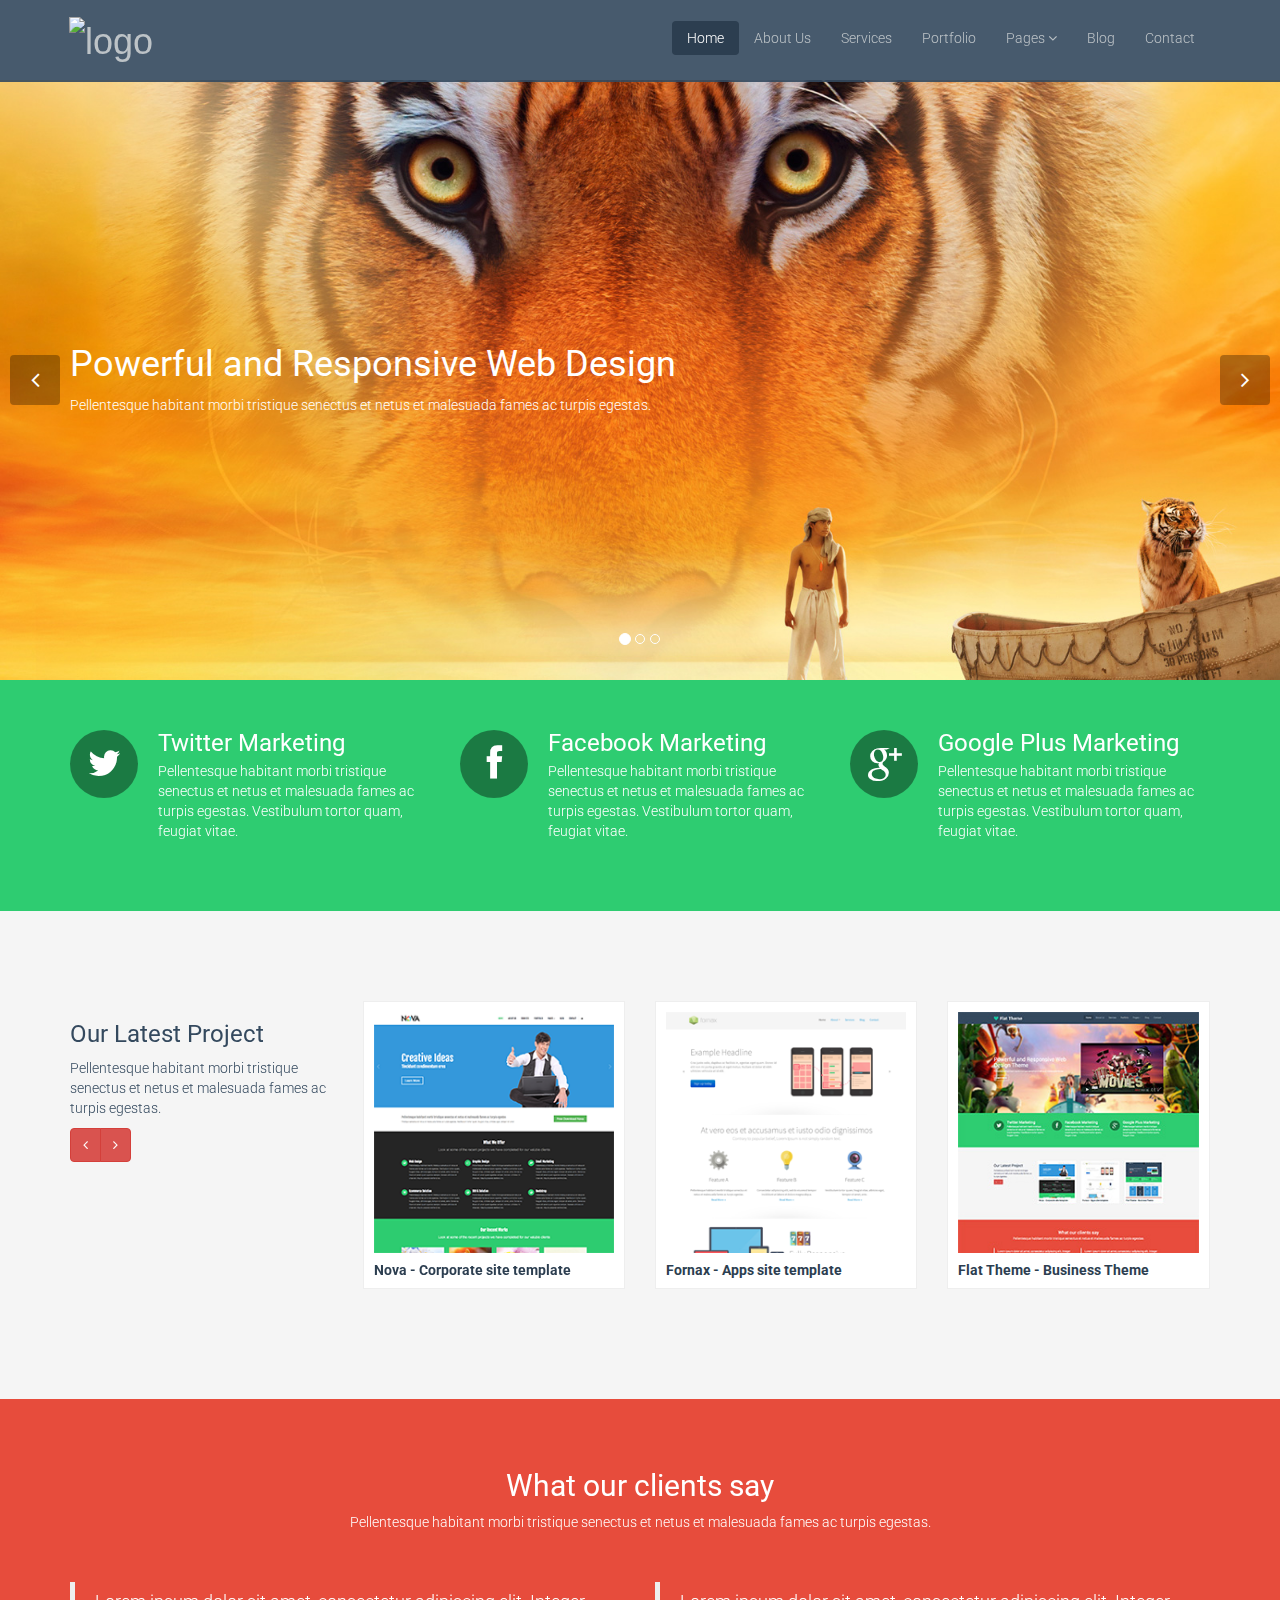
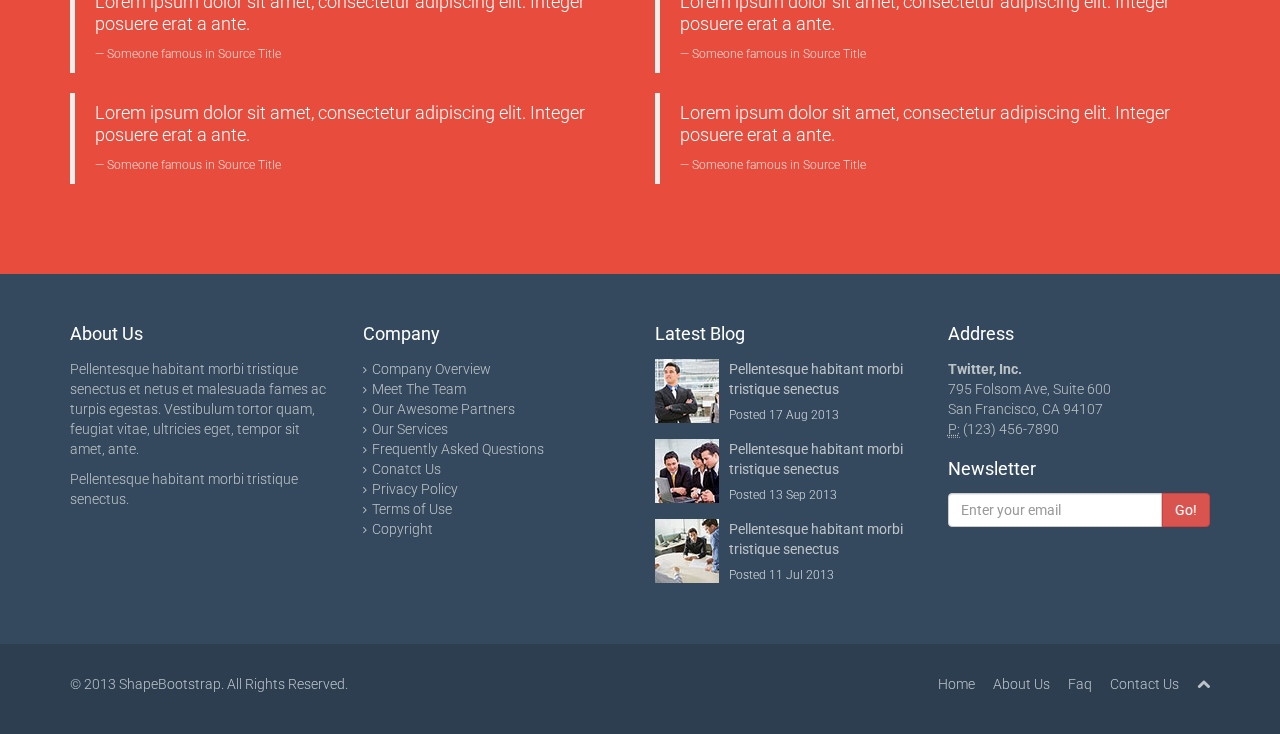
==== index.html @ 5d9bf8fc "subida de codigo" ====
<!DOCTYPE html>
<html lang="en">
<head>
    <meta charset="utf-8">
    <meta name="viewport" content="width=device-width, initial-scale=1.0">
    <meta name="description" content="">
    <meta name="author" content="">
    <title>Home | Flat Theme</title>
    <link href="css/bootstrap.min.css" rel="stylesheet">
    <link href="css/font-awesome.min.css" rel="stylesheet">
    <link href="css/prettyPhoto.css" rel="stylesheet">
    <link href="css/animate.css" rel="stylesheet">
    <link href="css/main.css" rel="stylesheet">
    <!--[if lt IE 9]>
    <script src="js/html5shiv.js"></script>
    <script src="js/respond.min.js"></script>
    <![endif]-->       
    <link rel="shortcut icon" href="images/ico/favicon.ico">
    <link rel="apple-touch-icon-precomposed" sizes="144x144" href="images/ico/apple-touch-icon-144-precomposed.png">
    <link rel="apple-touch-icon-precomposed" sizes="114x114" href="images/ico/apple-touch-icon-114-precomposed.png">
    <link rel="apple-touch-icon-precomposed" sizes="72x72" href="images/ico/apple-touch-icon-72-precomposed.png">
    <link rel="apple-touch-icon-precomposed" href="images/ico/apple-touch-icon-57-precomposed.png">
</head><!--/head-->
<body>
    <header class="navbar navbar-inverse navbar-fixed-top wet-asphalt menu" role="banner">
        <div class="container">
            <div class="navbar-header">
                <button type="button" class="navbar-toggle" data-toggle="collapse" data-target=".navbar-collapse">
                    <span class="sr-only">Toggle navigation</span>
                    <span class="icon-bar"></span>
                    <span class="icon-bar"></span>
                    <span class="icon-bar"></span>
                </button>
                <a class="navbar-brand logo" href="index.html"><img src="images/logo.png" alt="logo" width="200"></a>
            </div>
            <div class="collapse navbar-collapse">
                <ul class="nav navbar-nav navbar-right">
                    <li class="active"><a href="index.html">Home</a></li>
                    <li><a href="about-us.html">About Us</a></li>
                    <li><a href="services.html">Services</a></li>
                    <li><a href="portfolio.html">Portfolio</a></li>
                    <li class="dropdown">
                        <a href="#" class="dropdown-toggle" data-toggle="dropdown">Pages <i class="icon-angle-down"></i></a>
                        <ul class="dropdown-menu">
                            <li><a href="career.html">Career</a></li>
                            <li><a href="blog-item.html">Blog Single</a></li>
                            <li><a href="pricing.html">Pricing</a></li>
                            <li><a href="404.html">404</a></li>
                            <li><a href="registration.html">Registration</a></li>
                            <li class="divider"></li>
                            <li><a href="privacy.html">Privacy Policy</a></li>
                            <li><a href="terms.html">Terms of Use</a></li>
                        </ul>
                    </li>
                    <li><a href="blog.html">Blog</a></li> 
                    <li><a href="contact-us.html">Contact</a></li>
                </ul>
            </div>
        </div>
    </header><!--/header-->
    <section id="main-slider" class="no-margin">
        <div class="carousel slide wet-asphalt">
            <ol class="carousel-indicators">
                <li data-target="#main-slider" data-slide-to="0" class="active"></li>
                <li data-target="#main-slider" data-slide-to="1"></li>
                <li data-target="#main-slider" data-slide-to="2"></li>
            </ol>
            <div class="carousel-inner">
                <div class="item active" style="background-image: url(images/slider/bg1.jpg)">
                    <div class="container">
                        <div class="row">
                            <div class="col-sm-12">
                                <div class="carousel-content centered">
                                    <h2 class="animation animated-item-1">Powerful and Responsive Web Design</h2>
                                    <p class="animation animated-item-2">Pellentesque habitant morbi tristique senectus et netus et malesuada fames ac turpis egestas.</p>
                                </div>
                            </div>
                        </div>
                    </div>
                </div><!--/.item-->
                <div class="item" style="background-image: url(images/slider/bg2.jpg)">
                    <div class="container">
                        <div class="row">
                            <div class="col-sm-12">
                                <div class="carousel-content center centered">
                                    <h2 class="boxed animation animated-item-1">Clean, Crisp, Powerful and Responsive Web Design</h2>
                                    <p class="boxed animation animated-item-2">Pellentesque habitant morbi tristique senectus et netus et malesuada fames ac turpis egestas.</p>
                                    <br>
                                    <a class="btn btn-md animation animated-item-3" href="#">Learn More</a>
                                </div>
                            </div>
                        </div>
                    </div>
                </div><!--/.item-->
                <div class="item" style="background-image: url(images/slider/bg3.jpg)">
                    <div class="container">
                        <div class="row">
                            <div class="col-sm-6">
                                <div class="carousel-content centered">
                                    <h2 class="animation animated-item-1">Powerful and Responsive Web Design Theme</h2>
                                    <p class="animation animated-item-2">Pellentesque habitant morbi tristique senectus et netus et malesuada fames</p>
                                    <a class="btn btn-md animation animated-item-3" href="#">Learn More</a>
                                </div>
                            </div>
                            <div class="col-sm-6 hidden-xs animation animated-item-4">
                                <div class="centered">
                                    <div class="embed-container">
                                        <iframe src="//player.vimeo.com/video/69421653?title=0&amp;byline=0&amp;portrait=0&amp;color=a22c2f" frameborder="0" webkitallowfullscreen mozallowfullscreen allowfullscreen></iframe>
                                    </div>
                                </div>
                            </div>
                        </div>
                    </div>
                </div><!--/.item-->
            </div><!--/.carousel-inner-->
        </div><!--/.carousel-->
        <a class="prev hidden-xs" href="#main-slider" data-slide="prev">
            <i class="icon-angle-left"></i>
        </a>
        <a class="next hidden-xs" href="#main-slider" data-slide="next">
            <i class="icon-angle-right"></i>
        </a>
    </section><!--/#main-slider-->

    <section id="services" class="emerald">
        <div class="container">
            <div class="row">
                <div class="col-md-4 col-sm-6">
                    <div class="media">
                        <div class="pull-left">
                            <i class="icon-twitter icon-md"></i>
                        </div>
                        <div class="media-body">
                            <h3 class="media-heading">Twitter Marketing</h3>
                            <p>Pellentesque habitant morbi tristique senectus et netus et malesuada fames ac turpis egestas. Vestibulum tortor quam, feugiat vitae.</p>
                        </div>
                    </div>
                </div><!--/.col-md-4-->
                <div class="col-md-4 col-sm-6">
                    <div class="media">
                        <div class="pull-left">
                            <i class="icon-facebook icon-md"></i>
                        </div>
                        <div class="media-body">
                            <h3 class="media-heading">Facebook Marketing</h3>
                            <p>Pellentesque habitant morbi tristique senectus et netus et malesuada fames ac turpis egestas. Vestibulum tortor quam, feugiat vitae.</p>
                        </div>
                    </div>
                </div><!--/.col-md-4-->
                <div class="col-md-4 col-sm-6">
                    <div class="media">
                        <div class="pull-left">
                            <i class="icon-google-plus icon-md"></i>
                        </div>
                        <div class="media-body">
                            <h3 class="media-heading">Google Plus Marketing</h3>
                            <p>Pellentesque habitant morbi tristique senectus et netus et malesuada fames ac turpis egestas. Vestibulum tortor quam, feugiat vitae.</p>
                        </div>
                    </div>
                </div><!--/.col-md-4-->
            </div>
        </div>
    </section><!--/#services-->

    <section id="recent-works">
        <div class="container">
            <div class="row">
                <div class="col-md-3">
                    <h3>Our Latest Project</h3>
                    <p>Pellentesque habitant morbi tristique senectus et netus et malesuada fames ac turpis egestas.</p>
                    <div class="btn-group">
                        <a class="btn btn-danger" href="#scroller" data-slide="prev"><i class="icon-angle-left"></i></a>
                        <a class="btn btn-danger" href="#scroller" data-slide="next"><i class="icon-angle-right"></i></a>
                    </div>
                    <p class="gap"></p>
                </div>
                <div class="col-md-9">
                    <div id="scroller" class="carousel slide">
                        <div class="carousel-inner">
                            <div class="item active">
                                <div class="row">
                                    <div class="col-xs-4">
                                        <div class="portfolio-item">
                                            <div class="item-inner">
                                                <img class="img-responsive" src="images/portfolio/recent/item1.png" alt="">
                                                <h5>
                                                    Nova - Corporate site template
                                                </h5>
                                                <div class="overlay">
                                                    <a class="preview btn btn-danger" title="Malesuada fames ac turpis egestas" href="images/portfolio/full/item1.jpg" rel="prettyPhoto"><i class="icon-eye-open"></i></a>
                                                </div>
                                            </div>
                                        </div>
                                    </div>                            
                                    <div class="col-xs-4">
                                        <div class="portfolio-item">
                                            <div class="item-inner">
                                                <img class="img-responsive" src="images/portfolio/recent/item3.png" alt="">
                                                <h5>
                                                    Fornax - Apps site template
                                                </h5>
                                                <div class="overlay">
                                                    <a class="preview btn btn-danger" title="Malesuada fames ac turpis egestas" href="images/portfolio/full/item1.jpg" rel="prettyPhoto"><i class="icon-eye-open"></i></a>
                                                </div>
                                            </div>
                                        </div>
                                    </div>                            
                                    <div class="col-xs-4">
                                        <div class="portfolio-item">
                                            <div class="item-inner">
                                                <img class="img-responsive" src="images/portfolio/recent/item2.png" alt="">
                                                <h5>
                                                    Flat Theme - Business Theme
                                                </h5>
                                                <div class="overlay">
                                                    <a class="preview btn btn-danger" title="Malesuada fames ac turpis egestas" href="images/portfolio/full/item1.jpg" rel="prettyPhoto"><i class="icon-eye-open"></i></a>
                                                </div>
                                            </div>
                                        </div>
                                    </div>
                                </div><!--/.row-->
                            </div><!--/.item-->
                            <div class="item">
                                <div class="row">
                                    <div class="col-xs-4">
                                        <div class="portfolio-item">
                                            <div class="item-inner">
                                                <img class="img-responsive" src="images/portfolio/recent/item2.png" alt="">
                                                <h5>
                                                    Flat Theme - Business Theme
                                                </h5>
                                                <div class="overlay">
                                                    <a class="preview btn btn-danger" title="Malesuada fames ac turpis egestas" href="images/portfolio/full/item1.jpg" rel="prettyPhoto"><i class="icon-eye-open"></i></a>
                                                </div>
                                            </div>
                                        </div>
                                    </div>
                                    <div class="col-xs-4">
                                        <div class="portfolio-item">
                                            <div class="item-inner">
                                                <img class="img-responsive" src="images/portfolio/recent/item1.png" alt="">
                                                <h5>
                                                    Nova - Corporate site template
                                                </h5>
                                                <div class="overlay">
                                                    <a class="preview btn btn-danger" title="Malesuada fames ac turpis egestas" href="images/portfolio/full/item1.jpg" rel="prettyPhoto"><i class="icon-eye-open"></i></a>
                                                </div>
                                            </div>
                                        </div>
                                    </div>                            
                                    <div class="col-xs-4">
                                        <div class="portfolio-item">
                                            <div class="item-inner">
                                                <img class="img-responsive" src="images/portfolio/recent/item3.png" alt="">
                                                <h5>
                                                    Fornax - Apps site template
                                                </h5>
                                                <div class="overlay">
                                                    <a class="preview btn btn-danger" title="Malesuada fames ac turpis egestas" href="images/portfolio/full/item1.jpg" rel="prettyPhoto"><i class="icon-eye-open"></i></a>
                                                </div>
                                            </div>
                                        </div>
                                    </div>
                                </div>
                            </div><!--/.item-->
                        </div>
                    </div>
                </div>
            </div><!--/.row-->
        </div>
    </section><!--/#recent-works-->

    <section id="testimonial" class="alizarin">
        <div class="container">
            <div class="row">
                <div class="col-lg-12">
                    <div class="center">
                        <h2>What our clients say</h2>
                        <p>Pellentesque habitant morbi tristique senectus et netus et malesuada fames ac turpis egestas.</p>
                    </div>
                    <div class="gap"></div>
                    <div class="row">
                        <div class="col-md-6">
                            <blockquote>
                                <p>Lorem ipsum dolor sit amet, consectetur adipiscing elit. Integer posuere erat a ante.</p>
                                <small>Someone famous in <cite title="Source Title">Source Title</cite></small>
                            </blockquote>
                            <blockquote>
                                <p>Lorem ipsum dolor sit amet, consectetur adipiscing elit. Integer posuere erat a ante.</p>
                                <small>Someone famous in <cite title="Source Title">Source Title</cite></small>
                            </blockquote>
                        </div>
                        <div class="col-md-6">
                            <blockquote>
                                <p>Lorem ipsum dolor sit amet, consectetur adipiscing elit. Integer posuere erat a ante.</p>
                                <small>Someone famous in <cite title="Source Title">Source Title</cite></small>
                            </blockquote>
                            <blockquote>
                                <p>Lorem ipsum dolor sit amet, consectetur adipiscing elit. Integer posuere erat a ante.</p>
                                <small>Someone famous in <cite title="Source Title">Source Title</cite></small>
                            </blockquote>
                        </div>
                    </div>
                </div>
            </div>
        </div>
    </section><!--/#testimonial-->

    <section id="bottom" class="wet-asphalt">
        <div class="container">
            <div class="row">
                <div class="col-md-3 col-sm-6">
                    <h4>About Us</h4>
                    <p>Pellentesque habitant morbi tristique senectus et netus et malesuada fames ac turpis egestas. Vestibulum tortor quam, feugiat vitae, ultricies eget, tempor sit amet, ante.</p>
                    <p>Pellentesque habitant morbi tristique senectus.</p>
                </div><!--/.col-md-3-->

                <div class="col-md-3 col-sm-6">
                    <h4>Company</h4>
                    <div>
                        <ul class="arrow">
                            <li><a href="#">Company Overview</a></li>
                            <li><a href="#">Meet The Team</a></li>
                            <li><a href="#">Our Awesome Partners</a></li>
                            <li><a href="#">Our Services</a></li>
                            <li><a href="#">Frequently Asked Questions</a></li>
                            <li><a href="#">Conatct Us</a></li>
                            <li><a href="#">Privacy Policy</a></li>
                            <li><a href="#">Terms of Use</a></li>
                            <li><a href="#">Copyright</a></li>
                        </ul>
                    </div>
                </div><!--/.col-md-3-->

                <div class="col-md-3 col-sm-6">
                    <h4>Latest Blog</h4>
                    <div>
                        <div class="media">
                            <div class="pull-left">
                                <img src="images/blog/thumb1.jpg" alt="">
                            </div>
                            <div class="media-body">
                                <span class="media-heading"><a href="#">Pellentesque habitant morbi tristique senectus</a></span>
                                <small class="muted">Posted 17 Aug 2013</small>
                            </div>
                        </div>
                        <div class="media">
                            <div class="pull-left">
                                <img src="images/blog/thumb2.jpg" alt="">
                            </div>
                            <div class="media-body">
                                <span class="media-heading"><a href="#">Pellentesque habitant morbi tristique senectus</a></span>
                                <small class="muted">Posted 13 Sep 2013</small>
                            </div>
                        </div>
                        <div class="media">
                            <div class="pull-left">
                                <img src="images/blog/thumb3.jpg" alt="">
                            </div>
                            <div class="media-body">
                                <span class="media-heading"><a href="#">Pellentesque habitant morbi tristique senectus</a></span>
                                <small class="muted">Posted 11 Jul 2013</small>
                            </div>
                        </div>
                    </div>  
                </div><!--/.col-md-3-->

                <div class="col-md-3 col-sm-6">
                    <h4>Address</h4>
                    <address>
                        <strong>Twitter, Inc.</strong><br>
                        795 Folsom Ave, Suite 600<br>
                        San Francisco, CA 94107<br>
                        <abbr title="Phone">P:</abbr> (123) 456-7890
                    </address>
                    <h4>Newsletter</h4>
                    <form role="form">
                        <div class="input-group">
                            <input type="text" class="form-control" autocomplete="off" placeholder="Enter your email">
                            <span class="input-group-btn">
                                <button class="btn btn-danger" type="button">Go!</button>
                            </span>
                        </div>
                    </form>
                </div> <!--/.col-md-3-->
            </div>
        </div>
    </section><!--/#bottom-->

    <footer id="footer" class="midnight-blue">
        <div class="container">
            <div class="row">
                <div class="col-sm-6">
                    &copy; 2013 <a target="_blank" href="http://shapebootstrap.net/" title="Free Twitter Bootstrap WordPress Themes and HTML templates">ShapeBootstrap</a>. All Rights Reserved.
                </div>
                <div class="col-sm-6">
                    <ul class="pull-right">
                        <li><a href="#">Home</a></li>
                        <li><a href="#">About Us</a></li>
                        <li><a href="#">Faq</a></li>
                        <li><a href="#">Contact Us</a></li>
                        <li><a id="gototop" class="gototop" href="#"><i class="icon-chevron-up"></i></a></li><!--#gototop-->
                    </ul>
                </div>
            </div>
        </div>
    </footer><!--/#footer-->

    <script src="js/jquery.js"></script>
    <script src="js/bootstrap.min.js"></script>
    <script src="js/jquery.prettyPhoto.js"></script>
    <script src="js/main.js"></script>
</body>
</html>
---- css/prettyPhoto.css ----
div.pp_default .pp_top,div.pp_default .pp_top .pp_middle,div.pp_default .pp_top .pp_left,div.pp_default .pp_top .pp_right,div.pp_default .pp_bottom,div.pp_default .pp_bottom .pp_left,div.pp_default .pp_bottom .pp_middle,div.pp_default .pp_bottom .pp_right{height:13px}
div.pp_default .pp_top .pp_left{background:url(../images/prettyPhoto/default/sprite.png) -78px -93px no-repeat}
div.pp_default .pp_top .pp_middle{background:url(../images/prettyPhoto/default/sprite_x.png) top left repeat-x}
div.pp_default .pp_top .pp_right{background:url(../images/prettyPhoto/default/sprite.png) -112px -93px no-repeat}
div.pp_default .pp_content .ppt{color:#f8f8f8}
div.pp_default .pp_content_container .pp_left{background:url(../images/prettyPhoto/default/sprite_y.png) -7px 0 repeat-y;padding-left:13px}
div.pp_default .pp_content_container .pp_right{background:url(../images/prettyPhoto/default/sprite_y.png) top right repeat-y;padding-right:13px}
div.pp_default .pp_next:hover{background:url(../images/prettyPhoto/default/sprite_next.png) center right no-repeat;cursor:pointer}
div.pp_default .pp_previous:hover{background:url(../images/prettyPhoto/default/sprite_prev.png) center left no-repeat;cursor:pointer}
div.pp_default .pp_expand{background:url(../images/prettyPhoto/default/sprite.png) 0 -29px no-repeat;cursor:pointer;width:28px;height:28px}
div.pp_default .pp_expand:hover{background:url(../images/prettyPhoto/default/sprite.png) 0 -56px no-repeat;cursor:pointer}
div.pp_default .pp_contract{background:url(../images/prettyPhoto/default/sprite.png) 0 -84px no-repeat;cursor:pointer;width:28px;height:28px}
div.pp_default .pp_contract:hover{background:url(../images/prettyPhoto/default/sprite.png) 0 -113px no-repeat;cursor:pointer}
div.pp_default .pp_close{width:30px;height:30px;background:url(../images/prettyPhoto/default/sprite.png) 2px 1px no-repeat;cursor:pointer}
div.pp_default .pp_gallery ul li a{background:url(../images/prettyPhoto/default/default_thumb.png) center center #f8f8f8;border:1px solid #aaa}
div.pp_default .pp_social{margin-top:7px}
div.pp_default .pp_gallery a.pp_arrow_previous,div.pp_default .pp_gallery a.pp_arrow_next{position:static;left:auto}
div.pp_default .pp_nav .pp_play,div.pp_default .pp_nav .pp_pause{background:url(../images/prettyPhoto/default/sprite.png) -51px 1px no-repeat;height:30px;width:30px}
div.pp_default .pp_nav .pp_pause{background-position:-51px -29px}
div.pp_default a.pp_arrow_previous,div.pp_default a.pp_arrow_next{background:url(../images/prettyPhoto/default/sprite.png) -31px -3px no-repeat;height:20px;width:20px;margin:4px 0 0}
div.pp_default a.pp_arrow_next{left:52px;background-position:-82px -3px}
div.pp_default .pp_content_container .pp_details{margin-top:5px}
div.pp_default .pp_nav{clear:none;height:30px;width:110px;position:relative}
div.pp_default .pp_nav .currentTextHolder{font-family:Georgia;font-style:italic;color:#999;font-size:11px;left:75px;line-height:25px;position:absolute;top:2px;margin:0;padding:0 0 0 10px}
div.pp_default .pp_close:hover,div.pp_default .pp_nav .pp_play:hover,div.pp_default .pp_nav .pp_pause:hover,div.pp_default .pp_arrow_next:hover,div.pp_default .pp_arrow_previous:hover{opacity:0.7}
div.pp_default .pp_description{font-size:11px;font-weight:700;line-height:14px;margin:5px 50px 5px 0}
div.pp_default .pp_bottom .pp_left{background:url(../images/prettyPhoto/default/sprite.png) -78px -127px no-repeat}
div.pp_default .pp_bottom .pp_middle{background:url(../images/prettyPhoto/default/sprite_x.png) bottom left repeat-x}
div.pp_default .pp_bottom .pp_right{background:url(../images/prettyPhoto/default/sprite.png) -112px -127px no-repeat}
div.pp_default .pp_loaderIcon{background:url(../images/prettyPhoto/default/loader.gif) center center no-repeat}
div.light_rounded .pp_top .pp_left{background:url(../images/prettyPhoto/light_rounded/sprite.png) -88px -53px no-repeat}
div.light_rounded .pp_top .pp_right{background:url(../images/prettyPhoto/light_rounded/sprite.png) -110px -53px no-repeat}
div.light_rounded .pp_next:hover{background:url(../images/prettyPhoto/light_rounded/btnNext.png) center right no-repeat;cursor:pointer}
div.light_rounded .pp_previous:hover{background:url(../images/prettyPhoto/light_rounded/btnPrevious.png) center left no-repeat;cursor:pointer}
div.light_rounded .pp_expand{background:url(../images/prettyPhoto/light_rounded/sprite.png) -31px -26px no-repeat;cursor:pointer}
div.light_rounded .pp_expand:hover{background:url(../images/prettyPhoto/light_rounded/sprite.png) -31px -47px no-repeat;cursor:pointer}
div.light_rounded .pp_contract{background:url(../images/prettyPhoto/light_rounded/sprite.png) 0 -26px no-repeat;cursor:pointer}
div.light_rounded .pp_contract:hover{background:url(../images/prettyPhoto/light_rounded/sprite.png) 0 -47px no-repeat;cursor:pointer}
div.light_rounded .pp_close{width:75px;height:22px;background:url(../images/prettyPhoto/light_rounded/sprite.png) -1px -1px no-repeat;cursor:pointer}
div.light_rounded .pp_nav .pp_play{background:url(../images/prettyPhoto/light_rounded/sprite.png) -1px -100px no-repeat;height:15px;width:14px}
div.light_rounded .pp_nav .pp_pause{background:url(../images/prettyPhoto/light_rounded/sprite.png) -24px -100px no-repeat;height:15px;width:14px}
div.light_rounded .pp_arrow_previous{background:url(../images/prettyPhoto/light_rounded/sprite.png) 0 -71px no-repeat}
div.light_rounded .pp_arrow_next{background:url(../images/prettyPhoto/light_rounded/sprite.png) -22px -71px no-repeat}
div.light_rounded .pp_bottom .pp_left{background:url(../images/prettyPhoto/light_rounded/sprite.png) -88px -80px no-repeat}
div.light_rounded .pp_bottom .pp_right{background:url(../images/prettyPhoto/light_rounded/sprite.png) -110px -80px no-repeat}
div.dark_rounded .pp_top .pp_left{background:url(../images/prettyPhoto/dark_rounded/sprite.png) -88px -53px no-repeat}
div.dark_rounded .pp_top .pp_right{background:url(../images/prettyPhoto/dark_rounded/sprite.png) -110px -53px no-repeat}
div.dark_rounded .pp_content_container .pp_left{background:url(../images/prettyPhoto/dark_rounded/contentPattern.png) top left repeat-y}
div.dark_rounded .pp_content_container .pp_right{background:url(../images/prettyPhoto/dark_rounded/contentPattern.png) top right repeat-y}
div.dark_rounded .pp_next:hover{background:url(../images/prettyPhoto/dark_rounded/btnNext.png) center right no-repeat;cursor:pointer}
div.dark_rounded .pp_previous:hover{background:url(../images/prettyPhoto/dark_rounded/btnPrevious.png) center left no-repeat;cursor:pointer}
div.dark_rounded .pp_expand{background:url(../images/prettyPhoto/dark_rounded/sprite.png) -31px -26px no-repeat;cursor:pointer}
div.dark_rounded .pp_expand:hover{background:url(../images/prettyPhoto/dark_rounded/sprite.png) -31px -47px no-repeat;cursor:pointer}
div.dark_rounded .pp_contract{background:url(../images/prettyPhoto/dark_rounded/sprite.png) 0 -26px no-repeat;cursor:pointer}
div.dark_rounded .pp_contract:hover{background:url(../images/prettyPhoto/dark_rounded/sprite.png) 0 -47px no-repeat;cursor:pointer}
div.dark_rounded .pp_close{width:75px;height:22px;background:url(../images/prettyPhoto/dark_rounded/sprite.png) -1px -1px no-repeat;cursor:pointer}
div.dark_rounded .pp_description{margin-right:85px;color:#fff}
div.dark_rounded .pp_nav .pp_play{background:url(../images/prettyPhoto/dark_rounded/sprite.png) -1px -100px no-repeat;height:15px;width:14px}
div.dark_rounded .pp_nav .pp_pause{background:url(../images/prettyPhoto/dark_rounded/sprite.png) -24px -100px no-repeat;height:15px;width:14px}
div.dark_rounded .pp_arrow_previous{background:url(../images/prettyPhoto/dark_rounded/sprite.png) 0 -71px no-repeat}
div.dark_rounded .pp_arrow_next{background:url(../images/prettyPhoto/dark_rounded/sprite.png) -22px -71px no-repeat}
div.dark_rounded .pp_bottom .pp_left{background:url(../images/prettyPhoto/dark_rounded/sprite.png) -88px -80px no-repeat}
div.dark_rounded .pp_bottom .pp_right{background:url(../images/prettyPhoto/dark_rounded/sprite.png) -110px -80px no-repeat}
div.dark_rounded .pp_loaderIcon{background:url(../images/prettyPhoto/dark_rounded/loader.gif) center center no-repeat}
div.dark_square .pp_left,div.dark_square .pp_middle,div.dark_square .pp_right,div.dark_square .pp_content{background:#000}
div.dark_square .pp_description{color:#fff;margin:0 85px 0 0}
div.dark_square .pp_loaderIcon{background:url(../images/prettyPhoto/dark_square/loader.gif) center center no-repeat}
div.dark_square .pp_expand{background:url(../images/prettyPhoto/dark_square/sprite.png) -31px -26px no-repeat;cursor:pointer}
div.dark_square .pp_expand:hover{background:url(../images/prettyPhoto/dark_square/sprite.png) -31px -47px no-repeat;cursor:pointer}
div.dark_square .pp_contract{background:url(../images/prettyPhoto/dark_square/sprite.png) 0 -26px no-repeat;cursor:pointer}
div.dark_square .pp_contract:hover{background:url(../images/prettyPhoto/dark_square/sprite.png) 0 -47px no-repeat;cursor:pointer}
div.dark_square .pp_close{width:75px;height:22px;background:url(../images/prettyPhoto/dark_square/sprite.png) -1px -1px no-repeat;cursor:pointer}
div.dark_square .pp_nav{clear:none}
div.dark_square .pp_nav .pp_play{background:url(../images/prettyPhoto/dark_square/sprite.png) -1px -100px no-repeat;height:15px;width:14px}
div.dark_square .pp_nav .pp_pause{background:url(../images/prettyPhoto/dark_square/sprite.png) -24px -100px no-repeat;height:15px;width:14px}
div.dark_square .pp_arrow_previous{background:url(../images/prettyPhoto/dark_square/sprite.png) 0 -71px no-repeat}
div.dark_square .pp_arrow_next{background:url(../images/prettyPhoto/dark_square/sprite.png) -22px -71px no-repeat}
div.dark_square .pp_next:hover{background:url(../images/prettyPhoto/dark_square/btnNext.png) center right no-repeat;cursor:pointer}
div.dark_square .pp_previous:hover{background:url(../images/prettyPhoto/dark_square/btnPrevious.png) center left no-repeat;cursor:pointer}
div.light_square .pp_expand{background:url(../images/prettyPhoto/light_square/sprite.png) -31px -26px no-repeat;cursor:pointer}
div.light_square .pp_expand:hover{background:url(../images/prettyPhoto/light_square/sprite.png) -31px -47px no-repeat;cursor:pointer}
div.light_square .pp_contract{background:url(../images/prettyPhoto/light_square/sprite.png) 0 -26px no-repeat;cursor:pointer}
div.light_square .pp_contract:hover{background:url(../images/prettyPhoto/light_square/sprite.png) 0 -47px no-repeat;cursor:pointer}
div.light_square .pp_close{width:75px;height:22px;background:url(../images/prettyPhoto/light_square/sprite.png) -1px -1px no-repeat;cursor:pointer}
div.light_square .pp_nav .pp_play{background:url(../images/prettyPhoto/light_square/sprite.png) -1px -100px no-repeat;height:15px;width:14px}
div.light_square .pp_nav .pp_pause{background:url(../images/prettyPhoto/light_square/sprite.png) -24px -100px no-repeat;height:15px;width:14px}
div.light_square .pp_arrow_previous{background:url(../images/prettyPhoto/light_square/sprite.png) 0 -71px no-repeat}
div.light_square .pp_arrow_next{background:url(../images/prettyPhoto/light_square/sprite.png) -22px -71px no-repeat}
div.light_square .pp_next:hover{background:url(../images/prettyPhoto/light_square/btnNext.png) center right no-repeat;cursor:pointer}
div.light_square .pp_previous:hover{background:url(../images/prettyPhoto/light_square/btnPrevious.png) center left no-repeat;cursor:pointer}
div.facebook .pp_top .pp_left{background:url(../images/prettyPhoto/facebook/sprite.png) -88px -53px no-repeat}
div.facebook .pp_top .pp_middle{background:url(../images/prettyPhoto/facebook/contentPatternTop.png) top left repeat-x}
div.facebook .pp_top .pp_right{background:url(../images/prettyPhoto/facebook/sprite.png) -110px -53px no-repeat}
div.facebook .pp_content_container .pp_left{background:url(../images/prettyPhoto/facebook/contentPatternLeft.png) top left repeat-y}
div.facebook .pp_content_container .pp_right{background:url(../images/prettyPhoto/facebook/contentPatternRight.png) top right repeat-y}
div.facebook .pp_expand{background:url(../images/prettyPhoto/facebook/sprite.png) -31px -26px no-repeat;cursor:pointer}
div.facebook .pp_expand:hover{background:url(../images/prettyPhoto/facebook/sprite.png) -31px -47px no-repeat;cursor:pointer}
div.facebook .pp_contract{background:url(../images/prettyPhoto/facebook/sprite.png) 0 -26px no-repeat;cursor:pointer}
div.facebook .pp_contract:hover{background:url(../images/prettyPhoto/facebook/sprite.png) 0 -47px no-repeat;cursor:pointer}
div.facebook .pp_close{width:22px;height:22px;background:url(../images/prettyPhoto/facebook/sprite.png) -1px -1px no-repeat;cursor:pointer}
div.facebook .pp_description{margin:0 37px 0 0}
div.facebook .pp_loaderIcon{background:url(../images/prettyPhoto/facebook/loader.gif) center center no-repeat}
div.facebook .pp_arrow_previous{background:url(../images/prettyPhoto/facebook/sprite.png) 0 -71px no-repeat;height:22px;margin-top:0;width:22px}
div.facebook .pp_arrow_previous.disabled{background-position:0 -96px;cursor:default}
div.facebook .pp_arrow_next{background:url(../images/prettyPhoto/facebook/sprite.png) -32px -71px no-repeat;height:22px;margin-top:0;width:22px}
div.facebook .pp_arrow_next.disabled{background-position:-32px -96px;cursor:default}
div.facebook .pp_nav{margin-top:0}
div.facebook .pp_nav p{font-size:15px;padding:0 3px 0 4px}
div.facebook .pp_nav .pp_play{background:url(../images/prettyPhoto/facebook/sprite.png) -1px -123px no-repeat;height:22px;width:22px}
div.facebook .pp_nav .pp_pause{background:url(../images/prettyPhoto/facebook/sprite.png) -32px -123px no-repeat;height:22px;width:22px}
div.facebook .pp_next:hover{background:url(../images/prettyPhoto/facebook/btnNext.png) center right no-repeat;cursor:pointer}
div.facebook .pp_previous:hover{background:url(../images/prettyPhoto/facebook/btnPrevious.png) center left no-repeat;cursor:pointer}
div.facebook .pp_bottom .pp_left{background:url(../images/prettyPhoto/facebook/sprite.png) -88px -80px no-repeat}
div.facebook .pp_bottom .pp_middle{background:url(../images/prettyPhoto/facebook/contentPatternBottom.png) top left repeat-x}
div.facebook .pp_bottom .pp_right{background:url(../images/prettyPhoto/facebook/sprite.png) -110px -80px no-repeat}
div.pp_pic_holder a:focus{outline:none}
div.pp_overlay{background:#000;display:none;left:0;position:absolute;top:0;width:100%;z-index:9500}
div.pp_pic_holder{display:none;position:absolute;width:100px;z-index:10000}
.pp_content{height:40px;min-width:40px}
* html .pp_content{width:40px}
.pp_content_container{position:relative;text-align:left;width:100%}
.pp_content_container .pp_left{padding-left:20px}
.pp_content_container .pp_right{padding-right:20px}
.pp_content_container .pp_details{float:left;margin:10px 0 2px}
.pp_description{display:none;margin:0}
.pp_social{float:left;margin:0}
.pp_social .facebook{float:left;margin-left:5px;width:55px;overflow:hidden}
.pp_social .twitter{float:left}
.pp_nav{clear:right;float:left;margin:3px 10px 0 0}
.pp_nav p{float:left;white-space:nowrap;margin:2px 4px}
.pp_nav .pp_play,.pp_nav .pp_pause{float:left;margin-right:4px;text-indent:-10000px}
a.pp_arrow_previous,a.pp_arrow_next{display:block;float:left;height:15px;margin-top:3px;overflow:hidden;text-indent:-10000px;width:14px}
.pp_hoverContainer{position:absolute;top:0;width:100%;z-index:2000}
.pp_gallery{display:none;left:50%;margin-top:-50px;position:absolute;z-index:10000}
.pp_gallery div{float:left;overflow:hidden;position:relative}
.pp_gallery ul{float:left;height:35px;position:relative;white-space:nowrap;margin:0 0 0 5px;padding:0}
.pp_gallery ul a{border:1px rgba(0,0,0,0.5) solid;display:block;float:left;height:33px;overflow:hidden}
.pp_gallery ul a img{border:0}
.pp_gallery li{display:block;float:left;margin:0 5px 0 0;padding:0}
.pp_gallery li.default a{background:url(../images/prettyPhoto/facebook/default_thumbnail.gif) 0 0 no-repeat;display:block;height:33px;width:50px}
.pp_gallery .pp_arrow_previous,.pp_gallery .pp_arrow_next{margin-top:7px!important}
a.pp_next{background:url(../images/prettyPhoto/light_rounded/btnNext.png) 10000px 10000px no-repeat;display:block;float:right;height:100%;text-indent:-10000px;width:49%}
a.pp_previous{background:url(../images/prettyPhoto/light_rounded/btnNext.png) 10000px 10000px no-repeat;display:block;float:left;height:100%;text-indent:-10000px;width:49%}
a.pp_expand,a.pp_contract{cursor:pointer;display:none;height:20px;position:absolute;right:30px;text-indent:-10000px;top:10px;width:20px;z-index:20000}
a.pp_close{position:absolute;right:0;top:0;display:block;line-height:22px;text-indent:-10000px}
.pp_loaderIcon{display:block;height:24px;left:50%;position:absolute;top:50%;width:24px;margin:-12px 0 0 -12px}
#pp_full_res{line-height:1!important}
#pp_full_res .pp_inline{text-align:left}
#pp_full_res .pp_inline p{margin:0 0 15px}
div.ppt{color:#fff;display:none;font-size:17px;z-index:9999;margin:0 0 5px 15px}
div.pp_default .pp_content,div.light_rounded .pp_content{background-color:#fff}
div.pp_default #pp_full_res .pp_inline,div.light_rounded .pp_content .ppt,div.light_rounded #pp_full_res .pp_inline,div.light_square .pp_content .ppt,div.light_square #pp_full_res .pp_inline,div.facebook .pp_content .ppt,div.facebook #pp_full_res .pp_inline{color:#000}
div.pp_default .pp_gallery ul li a:hover,div.pp_default .pp_gallery ul li.selected a,.pp_gallery ul a:hover,.pp_gallery li.selected a{border-color:#fff}
div.pp_default .pp_details,div.light_rounded .pp_details,div.dark_rounded .pp_details,div.dark_square .pp_details,div.light_square .pp_details,div.facebook .pp_details{position:relative}
div.light_rounded .pp_top .pp_middle,div.light_rounded .pp_content_container .pp_left,div.light_rounded .pp_content_container .pp_right,div.light_rounded .pp_bottom .pp_middle,div.light_square .pp_left,div.light_square .pp_middle,div.light_square .pp_right,div.light_square .pp_content,div.facebook .pp_content{background:#fff}
div.light_rounded .pp_description,div.light_square .pp_description{margin-right:85px}
div.light_rounded .pp_gallery a.pp_arrow_previous,div.light_rounded .pp_gallery a.pp_arrow_next,div.dark_rounded .pp_gallery a.pp_arrow_previous,div.dark_rounded .pp_gallery a.pp_arrow_next,div.dark_square .pp_gallery a.pp_arrow_previous,div.dark_square .pp_gallery a.pp_arrow_next,div.light_square .pp_gallery a.pp_arrow_previous,div.light_square .pp_gallery a.pp_arrow_next{margin-top:12px!important}
div.light_rounded .pp_arrow_previous.disabled,div.dark_rounded .pp_arrow_previous.disabled,div.dark_square .pp_arrow_previous.disabled,div.light_square .pp_arrow_previous.disabled{background-position:0 -87px;cursor:default}
div.light_rounded .pp_arrow_next.disabled,div.dark_rounded .pp_arrow_next.disabled,div.dark_square .pp_arrow_next.disabled,div.light_square .pp_arrow_next.disabled{background-position:-22px -87px;cursor:default}
div.light_rounded .pp_loaderIcon,div.light_square .pp_loaderIcon{background:url(../images/prettyPhoto/light_rounded/loader.gif) center center no-repeat}
div.dark_rounded .pp_top .pp_middle,div.dark_rounded .pp_content,div.dark_rounded .pp_bottom .pp_middle{background:url(../images/prettyPhoto/dark_rounded/contentPattern.png) top left repeat}
div.dark_rounded .currentTextHolder,div.dark_square .currentTextHolder{color:#c4c4c4}
div.dark_rounded #pp_full_res .pp_inline,div.dark_square #pp_full_res .pp_inline{color:#fff}
.pp_top,.pp_bottom{height:20px;position:relative}
* html .pp_top,* html .pp_bottom{padding:0 20px}
.pp_top .pp_left,.pp_bottom .pp_left{height:20px;left:0;position:absolute;width:20px}
.pp_top .pp_middle,.pp_bottom .pp_middle{height:20px;left:20px;position:absolute;right:20px}
* html .pp_top .pp_middle,* html .pp_bottom .pp_middle{left:0;position:static}
.pp_top .pp_right,.pp_bottom .pp_right{height:20px;left:auto;position:absolute;right:0;top:0;width:20px}
.pp_fade,.pp_gallery li.default a img{display:none}
---- css/main.css ----
@import url(http://fonts.googleapis.com/css?family=Roboto:400,700,300);
.clearfix {
  *zoom: 1;
}
.clearfix:before,
.clearfix:after {
  display: table;
  content: "";
  line-height: 0;
}
.clearfix:after {
  clear: both;
}
.hide-text {
  font: 0/0 a;
  color: transparent;
  text-shadow: none;
  background-color: transparent;
  border: 0;
}
.input-block-level {
  display: block;
  width: 100%;
  min-height: 30px;
  -webkit-box-sizing: border-box;
  -moz-box-sizing: border-box;
  box-sizing: border-box;
}
body {
  padding-top: 80px;
  color: #34495e;
  background: #f5f5f5;
  font-family: 'Roboto', sans-serif;
  font-weight: 300;
}
h1,
h2,
h3,
h4,
h5,
h6 {
  font-family: 'Roboto', sans-serif;
  font-weight: 400;
}
a {
  color: #34495e;
  -webkit-transition: 300ms;
  -moz-transition: 300ms;
  -o-transition: 300ms;
  transition: 300ms;
}
hr {
  border-top: 1px solid #e5e5e5;
  border-bottom: 1px solid #fff;
}
.btn {
  font-weight: 400;
}
.btn-transparent {
  border: 3px solid #fff;
  background: transparent;
  color: #fff;
}
.btn-transparent:hover {
  border-color: rgba(255, 255, 255, 0.5);
}
a:hover,
a:focus {
  color: #d9534f;
  text-decoration: none;
  outline: none;
}
.dropdown-menu {
  margin-top: -1px;
  min-width: 180px;
}
body > section {
  padding: 50px 0;
}
.turquoise,
.green-sea,
.sun-flower,
.orange,
.emerald,
.nephrits,
.carrot,
.pumkin,
.peter-river,
.belize-hole,
.alizarin,
.pomegranate,
.amethyst,
.wisteria,
.clouds .silver,
.wet-asphalt,
.midnight-blue,
.concrete,
.asbestos {
  color: #fff;
}
.turquoise h1,
.green-sea h1,
.sun-flower h1,
.orange h1,
.emerald h1,
.nephrits h1,
.carrot h1,
.pumkin h1,
.peter-river h1,
.belize-hole h1,
.alizarin h1,
.pomegranate h1,
.amethyst h1,
.wisteria h1,
.clouds .silver h1,
.wet-asphalt h1,
.midnight-blue h1,
.concrete h1,
.asbestos h1,
.turquoise h2,
.green-sea h2,
.sun-flower h2,
.orange h2,
.emerald h2,
.nephrits h2,
.carrot h2,
.pumkin h2,
.peter-river h2,
.belize-hole h2,
.alizarin h2,
.pomegranate h2,
.amethyst h2,
.wisteria h2,
.clouds .silver h2,
.wet-asphalt h2,
.midnight-blue h2,
.concrete h2,
.asbestos h2,
.turquoise h3,
.green-sea h3,
.sun-flower h3,
.orange h3,
.emerald h3,
.nephrits h3,
.carrot h3,
.pumkin h3,
.peter-river h3,
.belize-hole h3,
.alizarin h3,
.pomegranate h3,
.amethyst h3,
.wisteria h3,
.clouds .silver h3,
.wet-asphalt h3,
.midnight-blue h3,
.concrete h3,
.asbestos h3,
.turquoise h4,
.green-sea h4,
.sun-flower h4,
.orange h4,
.emerald h4,
.nephrits h4,
.carrot h4,
.pumkin h4,
.peter-river h4,
.belize-hole h4,
.alizarin h4,
.pomegranate h4,
.amethyst h4,
.wisteria h4,
.clouds .silver h4,
.wet-asphalt h4,
.midnight-blue h4,
.concrete h4,
.asbestos h4,
.turquoise h5,
.green-sea h5,
.sun-flower h5,
.orange h5,
.emerald h5,
.nephrits h5,
.carrot h5,
.pumkin h5,
.peter-river h5,
.belize-hole h5,
.alizarin h5,
.pomegranate h5,
.amethyst h5,
.wisteria h5,
.clouds .silver h5,
.wet-asphalt h5,
.midnight-blue h5,
.concrete h5,
.asbestos h5,
.turquoise h6,
.green-sea h6,
.sun-flower h6,
.orange h6,
.emerald h6,
.nephrits h6,
.carrot h6,
.pumkin h6,
.peter-river h6,
.belize-hole h6,
.alizarin h6,
.pomegranate h6,
.amethyst h6,
.wisteria h6,
.clouds .silver h6,
.wet-asphalt h6,
.midnight-blue h6,
.concrete h6,
.asbestos h6 {
  color: #fff;
}
.turquoise small,
.green-sea small,
.sun-flower small,
.orange small,
.emerald small,
.nephrits small,
.carrot small,
.pumkin small,
.peter-river small,
.belize-hole small,
.alizarin small,
.pomegranate small,
.amethyst small,
.wisteria small,
.clouds .silver small,
.wet-asphalt small,
.midnight-blue small,
.concrete small,
.asbestos small {
  color: rgba(255, 255, 255, 0.8);
}
.turquoise {
  background-color: #1abc9c;
}
.green-sea {
  background-color: #16a085;
}
.sun-flower {
  background-color: #f1c40f;
}
.orange {
  background-color: #f39c12;
}
.emerald {
  background-color: #2ecc71;
}
.nephritis {
  background-color: #27ae60;
}
.carrot {
  background-color: #e67e22;
}
.pumkin {
  background-color: #d35400;
}
.peter-river {
  background-color: #3498db;
}
.belize-hole {
  background-color: #2980b9;
}
.alizarin {
  background-color: #e74c3c;
}
.pomegranate {
  background-color: #c0392b;
}
.amethyst {
  background-color: #9b59b6;
}
.wisteria {
  background-color: #8e44ad;
}
.clouds {
  background-color: #ecf0f1;
}
.silver {
  background-color: #bdc3c7;
}
.wet-asphalt {
  background-color: #34495e;
}
.wet-asphalt a:not(.btn) {
  color: #bdc3c7;
}
.wet-asphalt a:not(.btn):hover {
  color: #d9534f;
}
.midnight-blue {
  background-color: #2c3e50;
}
.concrete {
  background-color: #95a5a6;
}
.asbestos {
  background-color: #7f8c8d;
}
.embed-container {
  position: relative;
  padding-bottom: 56.25%;
  /* 16/9 ratio */

  padding-top: 30px;
  /* IE6 workaround*/

  height: 0;
  overflow: hidden;
}
.embed-container iframe,
.embed-container object,
.embed-container embed {
  position: absolute;
  top: 0;
  left: 0;
  width: 100%;
  height: 100%;
}
#main-slider {
  position: relative;
}
#main-slider .carousel h2 {
  font-size: 36px;
}
#main-slider .carousel .btn {
  border: 3px solid rgba(255, 255, 255, 0.5);
  color: #fff;
  border-radius: 0;
  margin-top: 5px;
}
#main-slider .carousel .btn:hover {
  background-color: rgba(255, 255, 255, 0.3);
}
#main-slider .carousel .boxed {
  padding: 10px 15px;
  background-color: rgba(0, 0, 0, 0.8);
  display: inline-block;
}
#main-slider .carousel .item {
  background-position: 50%;
  background-repeat: no-repeat;
  background-size: cover;
  left: 0 !important;
  opacity: 0;
  top: 0;
  position: absolute;
  width: 100%;
  display: block !important;
  height: 600px;
  -webkit-transition: opacity ease-in-out 500ms;
  -moz-transition: opacity ease-in-out 500ms;
  -o-transition: opacity ease-in-out 500ms;
  transition: opacity ease-in-out 500ms;
}
#main-slider .carousel .item:first-child {
  top: auto;
  position: relative;
}
#main-slider .carousel .item.active {
  opacity: 1;
  -webkit-transition: opacity ease-in-out 500ms;
  -moz-transition: opacity ease-in-out 500ms;
  -o-transition: opacity ease-in-out 500ms;
  transition: opacity ease-in-out 500ms;
  z-index: 1;
}
#main-slider .prev,
#main-slider .next {
  position: absolute;
  top: 50%;
  background-color: rgba(0, 0, 0, 0.3);
  color: #fff;
  display: inline-block;
  margin-top: -25px;
  font-size: 24px;
  height: 50px;
  width: 50px;
  line-height: 50px;
  text-align: center;
  border-radius: 4px;
  z-index: 5;
}
#main-slider .prev:hover,
#main-slider .next:hover {
  background-color: rgba(0, 0, 0, 0.5);
  border-radius: 10px;
}
#main-slider .prev {
  left: 10px;
}
#main-slider .next {
  right: 10px;
}
#main-slider .active .animation.animated-item-1 {
  -webkit-animation: fadeInUp 300ms linear 300ms both;
  -moz-animation: fadeInUp 300ms linear 300ms both;
  -o-animation: fadeInUp 300ms linear 300ms both;
  -ms-animation: fadeInUp 300ms linear 300ms both;
  animation: fadeInUp 300ms linear 300ms both;
}
#main-slider .active .animation.animated-item-2 {
  -webkit-animation: fadeInUp 300ms linear 600ms both;
  -moz-animation: fadeInUp 300ms linear 600ms both;
  -o-animation: fadeInUp 300ms linear 600ms both;
  -ms-animation: fadeInUp 300ms linear 600ms both;
  animation: fadeInUp 300ms linear 600ms both;
}
#main-slider .active .animation.animated-item-3 {
  -webkit-animation: fadeInUp 300ms linear 900ms both;
  -moz-animation: fadeInUp 300ms linear 900ms both;
  -o-animation: fadeInUp 300ms linear 900ms both;
  -ms-animation: fadeInUp 300ms linear 900ms both;
  animation: fadeInUp 300ms linear 900ms both;
}
#main-slider .active .animation.animated-item-4 {
  -webkit-animation: fadeInUp 300ms linear 1200ms both;
  -moz-animation: fadeInUp 300ms linear 1200ms both;
  -o-animation: fadeInUp 300ms linear 1200ms both;
  -ms-animation: fadeInUp 300ms linear 1200ms both;
  animation: fadeInUp 300ms linear 1200ms both;
}
#services .media:hover .icon-md {
  border-radius: 10px;
  background-color: rgba(0, 0, 0, 0.8);
}
#recent-works {
  padding: 90px 0;
}
#recent-works .item-inner {
  position: relative;
  margin: 0;
}
.portfolio-items,
.portfolio-filter {
  list-style: none;
  padding: 0;
  margin: 0 -20px 20px 0;
}
.portfolio-filter > li {
  display: inline-block;
}
.portfolio-items > li {
  float: left;
  padding: 0;
  -webkit-box-sizing: border-box;
  -moz-box-sizing: border-box;
  box-sizing: border-box;
}
.portfolio-items.col-2 > li {
  width: 50%;
}
.portfolio-items.col-3 > li {
  width: 33%;
}
.portfolio-items.col-4 > li {
  width: 25%;
}
.portfolio-items.col-5 > li {
  width: 20%;
}
.portfolio-items.col-6 > li {
  width: 16%;
}
.portfolio-item {
  padding: 0;
  margin: 0;
}
.portfolio-item .item-inner {
  background: #fff;
  border: 1px solid #eee;
  padding: 10px 10px 0;
  margin: 0 20px 20px 0;
  position: relative;
}
.portfolio-item img {
  width: 100%;
}
.portfolio-item h5 {
  background: #fff;
  margin: 0;
  padding: 10px 0;
  font-weight: 700;
  font-size: 14px;
  color: #2c3e50;
  white-space: nowrap;
  text-overflow: ellipsis;
  overflow: hidden;
}
.portfolio-item .overlay {
  position: absolute;
  top: 0;
  left: 0;
  width: 100%;
  height: 100%;
  opacity: 0;
  background: rgba(255, 255, 255, 0.9);
  text-align: center;
  vertical-align: middle;
  -webkit-transition: opacity 300ms;
  -moz-transition: opacity 300ms;
  -o-transition: opacity 300ms;
  transition: opacity 300ms;
}
.portfolio-item .overlay .preview {
  position: relative;
  top: 50%;
  display: inline-block;
  margin-top: -20px;
}
.portfolio-item:hover .overlay {
  opacity: 1;
}
/* Start: Recommended Isotope styles */
/**** Isotope Filtering ****/
.isotope-item {
  z-index: 2;
}
.isotope-hidden.isotope-item {
  pointer-events: none;
  z-index: 1;
}
/**** Isotope CSS3 transitions ****/
.isotope,
.isotope .isotope-item {
  -webkit-transition-duration: 0.8s;
  -moz-transition-duration: 0.8s;
  -ms-transition-duration: 0.8s;
  -o-transition-duration: 0.8s;
  transition-duration: 0.8s;
}
.isotope {
  -webkit-transition-property: height, width;
  -moz-transition-property: height, width;
  -ms-transition-property: height, width;
  -o-transition-property: height, width;
  transition-property: height, width;
}
.isotope .isotope-item {
  -webkit-transition-property: -webkit-transform, opacity;
  -moz-transition-property: -moz-transform, opacity;
  -ms-transition-property: -ms-transform, opacity;
  -o-transition-property: -o-transform, opacity;
  transition-property: transform, opacity;
}
/**** disabling Isotope CSS3 transitions ****/
.isotope.no-transition,
.isotope.no-transition .isotope-item,
.isotope .isotope-item.no-transition {
  -webkit-transition-duration: 0s;
  -moz-transition-duration: 0s;
  -ms-transition-duration: 0s;
  -o-transition-duration: 0s;
  transition-duration: 0s;
}
/* End: Recommended Isotope styles */
/* disable CSS transitions for containers with infinite scrolling*/
.isotope.infinite-scrolling {
  -webkit-transition: none;
  -moz-transition: none;
  -ms-transition: none;
  -o-transition: none;
  transition: none;
}
#pricing-table .plan {
  border-radius: 4px;
  list-style: none;
  margin: 0 0 20px;
  background: #3498db;
  text-align: center;
  padding: 30px 0;
}
#pricing-table .plan li {
  padding: 5px 0;
  color: #fff;
  -webkit-transition: 300ms;
  -moz-transition: 300ms;
  -o-transition: 300ms;
  transition: 300ms;
}
#pricing-table .plan li.plan-name {
  font-size: 24px;
  line-height: 24px;
  color: #fff;
}
#pricing-table .plan li.plan-name h3 {
  margin: 0;
}
#pricing-table .plan li.plan-price {
  margin-bottom: 10px;
}
#pricing-table .plan li.plan-price > div {
  display: inline-block;
  background-color: rgba(0, 0, 0, 0.2);
  padding: 10px;
  font-size: 24px;
  border-radius: 100%;
  width: 70px;
  height: 70px;
}
#pricing-table .plan li.plan-price > div sup {
  font-size: 10px;
  line-height: 10px;
}
#pricing-table .plan li.plan-price > div > small {
  display: block;
  font-size: 11px;
}
#pricing-table .plan li.plan-action {
  margin-top: 10px;
  border-top: 0;
}
#pricing-table .plan.featured {
  background-color: #2c3e50;
}
#title h1 {
  margin: 0;
  font-size: 36px;
  font-weight: 300;
}
.center {
  text-align: center;
}
#meet-the-team .designation {
  margin-top: 5px;
  display: block;
  font-size: 13px;
}
.img-thumbnail {
  border: 0;
}
.progress,
.progress .bar {
  background: #fff;
  -webkit-box-shadow: none;
  -moz-box-shadow: none;
  box-shadow: none;
  height: 30px;
  line-height: 30px;
}
.well {
  -webkit-box-shadow: none;
  -moz-box-shadow: none;
  box-shadow: none;
  border: 0;
}
ul.breadcrumb {
  margin: 20px 0 0;
  background: transparent;
}
ul.breadcrumb > li {
  text-shadow: none;
}
ul.breadcrumb > li > a,
ul.breadcrumb > li .divider {
  color: #fff;
}
ul.breadcrumb > li.active {
  color: rgba(255, 255, 255, 0.7);
}
ul.tag-cloud {
  list-style: none;
  padding: 0;
  margin: 0;
}
ul.tag-cloud li {
  display: inline-block;
  margin: 0 0 2px 0;
}
.btn-social {
  border: 0;
  color: #fff;
  border-radius: 100%;
  display: inline-block;
  width: 36px;
  height: 36px;
  line-height: 36px;
  text-align: center;
  padding: 0;
}
.btn-social.btn-facebook {
  background: #4f7dd4;
}
.btn-social.btn-facebook:hover {
  background: #789bde;
}
.btn-social.btn-twitter {
  background: #5bceff;
}
.btn-social.btn-twitter:hover {
  background: #8eddff;
}
.btn-social.btn-linkedin {
  background: #21a6d8;
}
.btn-social.btn-linkedin:hover {
  background: #49b9e3;
}
.btn-social.btn-google-plus {
  background: #dc422b;
}
.btn-social.btn-google-plus:hover {
  background: #e36957;
}
.btn-social:hover {
  color: #fff;
}
.navbar-inverse {
  border: none;
}
.navbar-inverse .navbar-brand {
  font-family: 'Bubbler One', sans-serif;
  font-size: 36px;
  line-height: 50px;
  color: #fff;
}
.navbar-inverse .navbar-nav {
  margin-top: 20px;
}
.navbar-inverse .navbar-nav > li > a {
  padding-top: 7px;
  padding-bottom: 7px;
  border-radius: 4px;
  color: #bdc3c7;
}
.navbar-inverse .navbar-nav > .active > a,
.navbar-inverse .navbar-nav > .active > a:hover,
.navbar-inverse .navbar-nav > .active > a:focus,
.navbar-inverse .navbar-nav > .open > a,
.navbar-inverse .navbar-nav > .open > a:hover,
.navbar-inverse .navbar-nav > .open > a:focus {
  background-color: #2c3e50;
}
.navbar-inverse .navbar-nav .dropdown-menu {
  background-color: #2c3e50;
  -webkit-box-shadow: none;
  -moz-box-shadow: none;
  box-shadow: none;
  border: 0;
  padding: 0;
  margin-top: -3px;
}
.navbar-inverse .navbar-nav .dropdown-menu > li > a {
  padding: 8px 15px;
  color: #bdc3c7;
}
.navbar-inverse .navbar-nav .dropdown-menu > li:hover > a,
.navbar-inverse .navbar-nav .dropdown-menu > li:focus > a,
.navbar-inverse .navbar-nav .dropdown-menu > li.active > a {
  background-color: rgba(0, 0, 0, 0.3);
}
.navbar-inverse .navbar-nav .dropdown-menu > li:last-child > a {
  border-radius: 0 0 3px 3px;
}
.navbar-inverse .navbar-nav .dropdown-menu > li.divider {
  background-color: rgba(0, 0, 0, 0.1);
}
.navbar-inverse .navbar-collapse,
.navbar-inverse .navbar-form {
  border-top: 0;
}
#social-media .icon-facebook {
  background-color: #3c5899;
}
#social-media .icon-facebook:hover {
  background-color: #4e6fba;
}
#social-media .icon-twitter {
  background-color: #29c5f6;
}
#social-media .icon-twitter:hover {
  background-color: #5ad2f8;
}
#social-media .icon-google-plus {
  background-color: #d13d2f;
}
#social-media .icon-google-plus:hover {
  background-color: #da6459;
}
#social-media .icon-pinterest {
  background-color: #c61118;
}
#social-media .icon-pinterest:hover {
  background-color: #ec1e26;
}
.icon-lg {
  font-size: 48px;
  height: 108px;
  width: 108px;
  line-height: 108px;
  color: #fff;
  margin: 10px;
  background-color: rgba(0, 0, 0, 0.4);
  text-align: center;
  display: inline-block !important;
  border-radius: 100%;
}
.icon-md {
  font-size: 36px;
  height: 68px;
  width: 68px;
  line-height: 68px;
  color: #fff;
  margin-right: 10px;
  background-color: rgba(0, 0, 0, 0.4);
  text-align: center;
  display: block;
  border-radius: 50%;
  -webkit-transition: 500ms;
  -moz-transition: 500ms;
  -o-transition: 500ms;
  transition: 500ms;
}
.modal {
  border: 0;
}
.modal#loginForm {
  width: 600px;
  margin-left: -300px;
}
.modal .modal-header {
  border: 0;
  padding: 20px 20px 0;
}
.modal .modal-header > h4 {
  font-weight: 300;
  font-size: 14px;
  color: #848484;
  text-transform: uppercase;
  margin: 0;
}
.modal .modal-body {
  padding: 20px;
}
.modal input[type="text"],
.modal input[type="password"] {
  padding: 5px 10px;
  min-height: 30px;
  width: 130px;
  margin-right: 10px;
}
.modal .icon-remove {
  color: #848484;
  position: absolute;
  right: -5px;
  top: -5px;
  width: 16px;
  height: 16px;
  line-height: 16px;
  text-align: center;
  display: block;
  background: #ebebeb;
  -webkit-border-radius: 100%;
  -moz-border-radius: 100%;
  border-radius: 100%;
  cursor: pointer;
}
.modal button {
  margin-left: 10px;
  border: 0;
}
.gap {
  margin-bottom: 50px;
}
.big-gap {
  margin-bottom: 100px;
}
.no-margin {
  margin: 0;
  padding: 0;
}
.registration-form {
  border: 0;
  background-color: #fff;
  padding: 20px;
  display: inline-block;
}
#bottom {
  color: #bdc3c7;
}
#bottom h4 {
  margin-top: 0;
  margin-bottom: 15px;
}
#bottom .media-heading {
  display: block;
  font-weight: 400;
}
.row > div {
  margin-bottom: 10px;
}
ul.unstyled {
  list-style: none;
  padding: 0;
  margin: 0;
}
/*Unordered Lists*/
ul.arrow,
ul.arrow-double,
ul.tick,
ul.cross,
ul.star,
ul.rss {
  list-style: none;
  padding: 0;
  margin: 0;
}
ul.arrow li::before,
ul.arrow-double li::before,
ul.tick li::before,
ul.cross li::before,
ul.star li::before,
ul.rss li::before,
ul.arrow li::after,
ul.arrow-double li::after,
ul.tick li::after,
ul.cross li::after,
ul.star li::after,
ul.rss li::after {
  font-family: FontAwesome;
  font-size: 11px;
}
ul.arrow li::before,
ul.arrow-double li::before,
ul.tick li::before,
ul.cross li::before,
ul.star li::before,
ul.rss li::before {
  margin-right: 5px;
}
ul.arrow li::before {
  content: "\f105";
}
ul.arrow-double li::before {
  content: "\f101";
}
ul.tick li::before {
  content: "\f00c";
}
ul.cross li::before {
  content: "\f00d";
}
ul.star li::before {
  content: "\f006";
}
ul.rss li::before {
  content: "\f09e";
}
#footer {
  padding-top: 30px;
  padding-bottom: 30px;
  color: #bdc3c7;
}
#footer a {
  color: #bdc3c7;
}
#footer a:hover {
  color: #d9534f;
}
#footer ul {
  list-style: none;
  padding: 0;
  margin: 0;
}
#footer ul > li {
  display: inline-block;
  margin-left: 15px;
}
ul.social {
  list-style: none;
  margin: 10px 0 0;
  padding: 0;
  display: inline-block;
}
ul.social > li {
  display: inline-block;
  margin: 0 5px;
}
ul.social > li > a {
  font-size: 24px;
  color: #666;
}
ul.social > li > a:hover {
  color: #999;
}
.box-border {
  padding: 15px;
}
.accordion-group {
  background-color: #fff;
  border-top: 1px solid #f0f0f0;
}
.accordion-heading .accordion-toggle {
  color: #666;
  font-weight: 700;
}
.accordion-inner {
  border-top: 0;
}
.blog .blog-item {
  background-color: #fff;
  border-radius: 5px;
  margin-bottom: 20px;
}
.blog .blog-item .img-blog {
  width: 100%;
  border-radius: 5px 5px 0 0;
}
.blog .blog-item .blog-content {
  padding: 20px;
}
.blog .blog-item h3 {
  margin-top: 0;
}
.blog .blog-item .entry-meta {
  margin-bottom: 20px;
}
.blog .blog-item .entry-meta > span {
  display: inline-block;
  color: #999;
  margin-right: 10px;
  font-size: 12px;
}
.blog .blog-item .entry-meta > span a {
  color: #999;
}
ul.pagination > li > a {
  border: 0;
}
ul.pagination > li.active > a,
ul.pagination > li:hover > a {
  background-color: #34495e;
  color: #fff;
}
textarea#message {
  padding: 10px 15px;
  height: 219px;
}
.widget {
  margin-bottom: 30px;
}
ul.gallery {
  list-style: none;
  padding: 0;
  margin: 0;
}
ul.gallery li {
  display: block;
  width: 60px;
  padding: 0;
  margin: 0 4px 4px 0;
  float: left;
}
ul.faq {
  list-style: none;
  margin: 0;
}
ul.faq li {
  margin-top: 30px;
}
ul.faq li:first-child {
  margin-top: 0;
}
ul.faq li span.number {
  display: block;
  float: left;
  width: 50px;
  height: 50px;
  line-height: 50px;
  text-align: center;
  background: #34495e;
  color: #fff;
  font-size: 24px;
}
ul.faq li > div {
  margin-left: 70px;
}
ul.faq li > div h3 {
  margin-top: 0;
}
#error {
  text-align: center;
  margin-top: 150px;
  margin-bottom: 150px;
}
.menu{
  background: rgba(52, 73, 94,0.9);
  padding: 1px 10px;
}
.logo{
  margin: 0;
  padding: 14px;
}
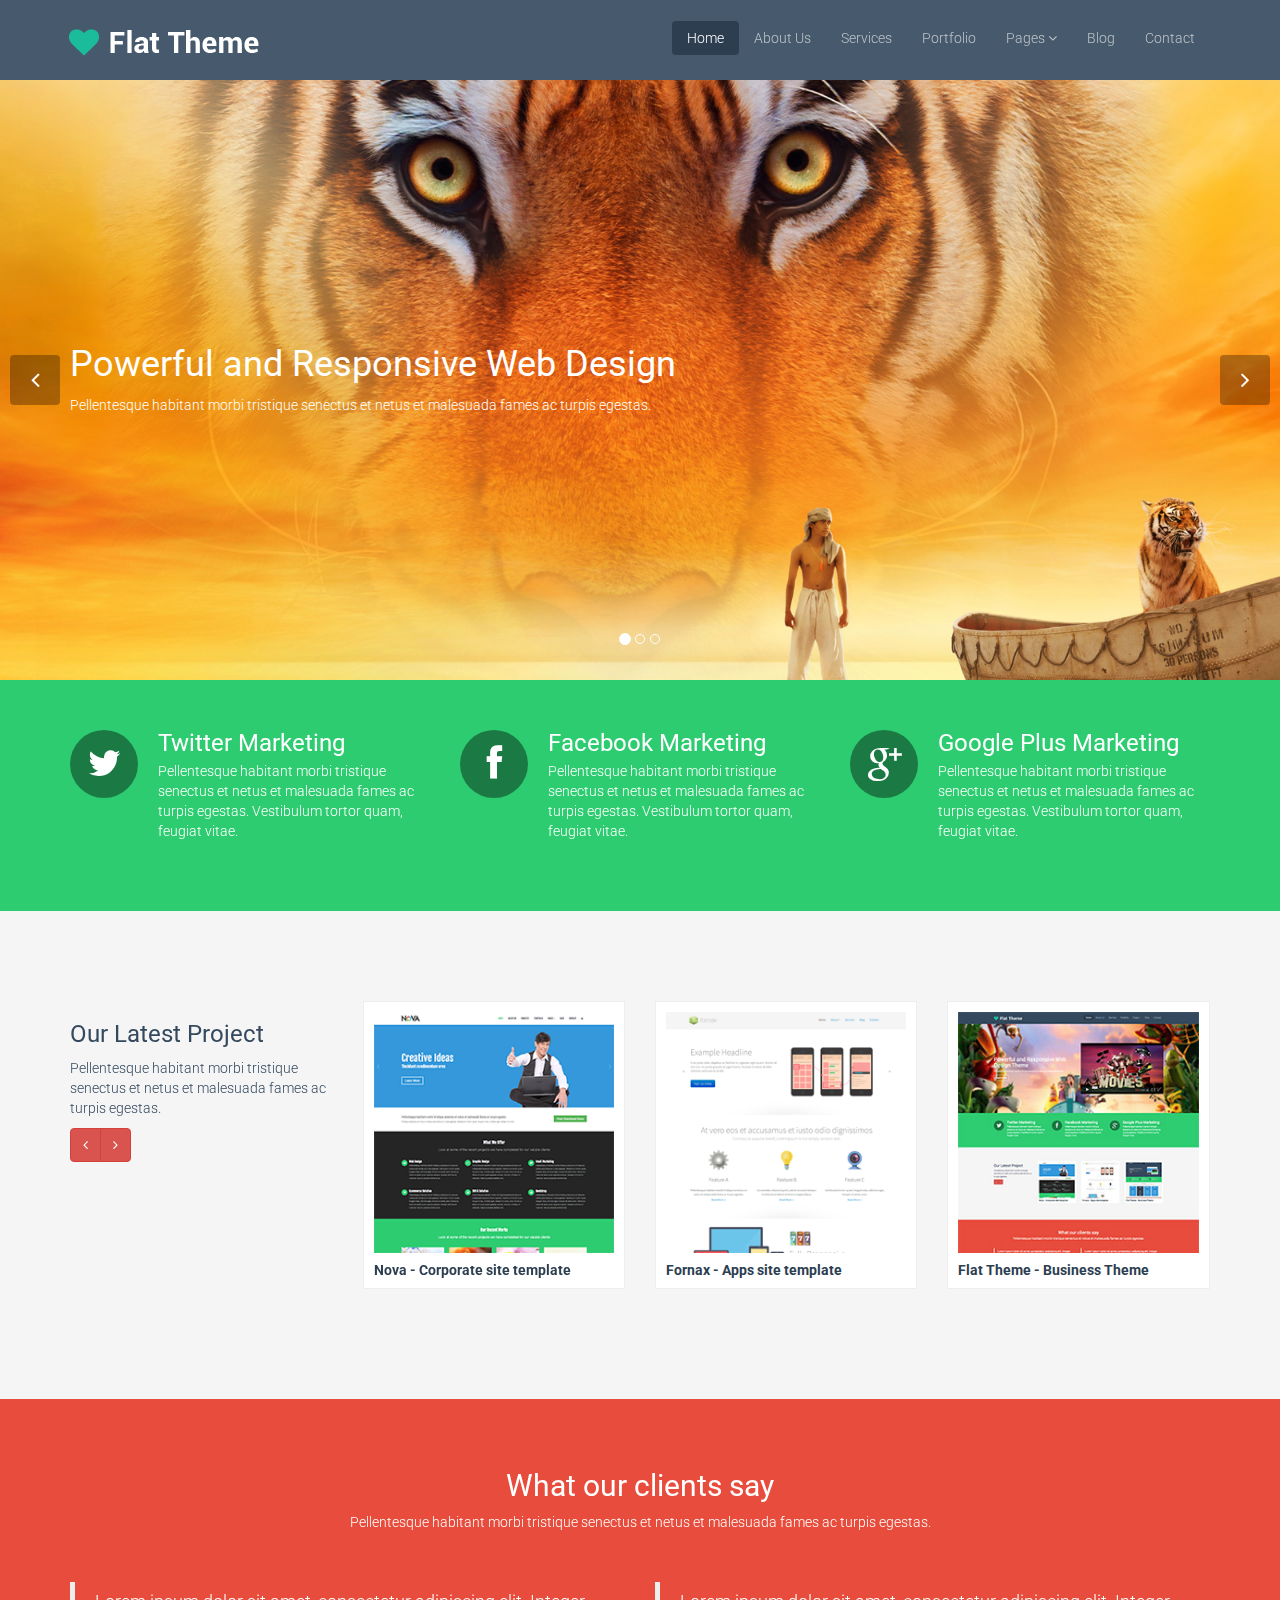
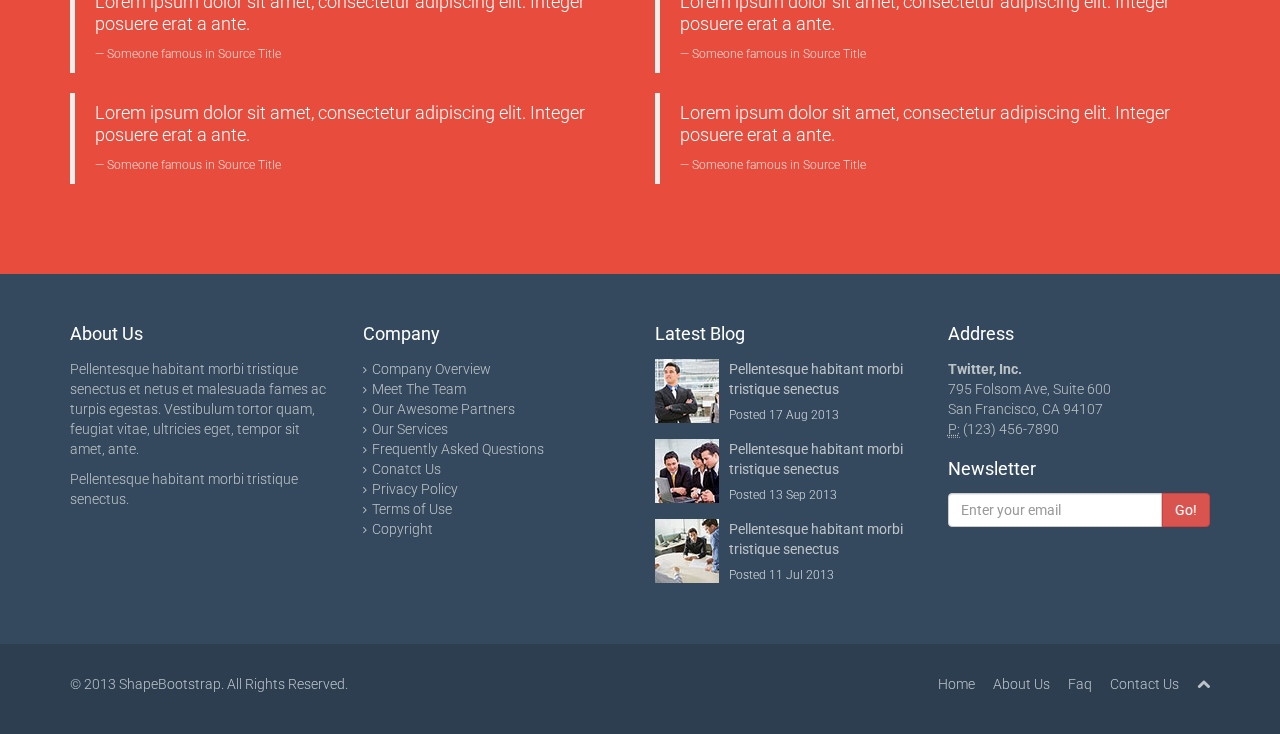
==== commit fcc7279c: "cambio de logo" ====
--- a/index.html
+++ b/index.html
@@ -31,7 +31,7 @@
                     <span class="icon-bar"></span>
                     <span class="icon-bar"></span>
                 </button>
-                <a class="navbar-brand logo" href="index.html"><img src="images/logo.png" alt="logo" width="200"></a>
+                <a class="navbar-brand logo" href="index.html"><img src="images/logo.png" alt="logo"></a>
             </div>
             <div class="collapse navbar-collapse">
                 <ul class="nav navbar-nav navbar-right">
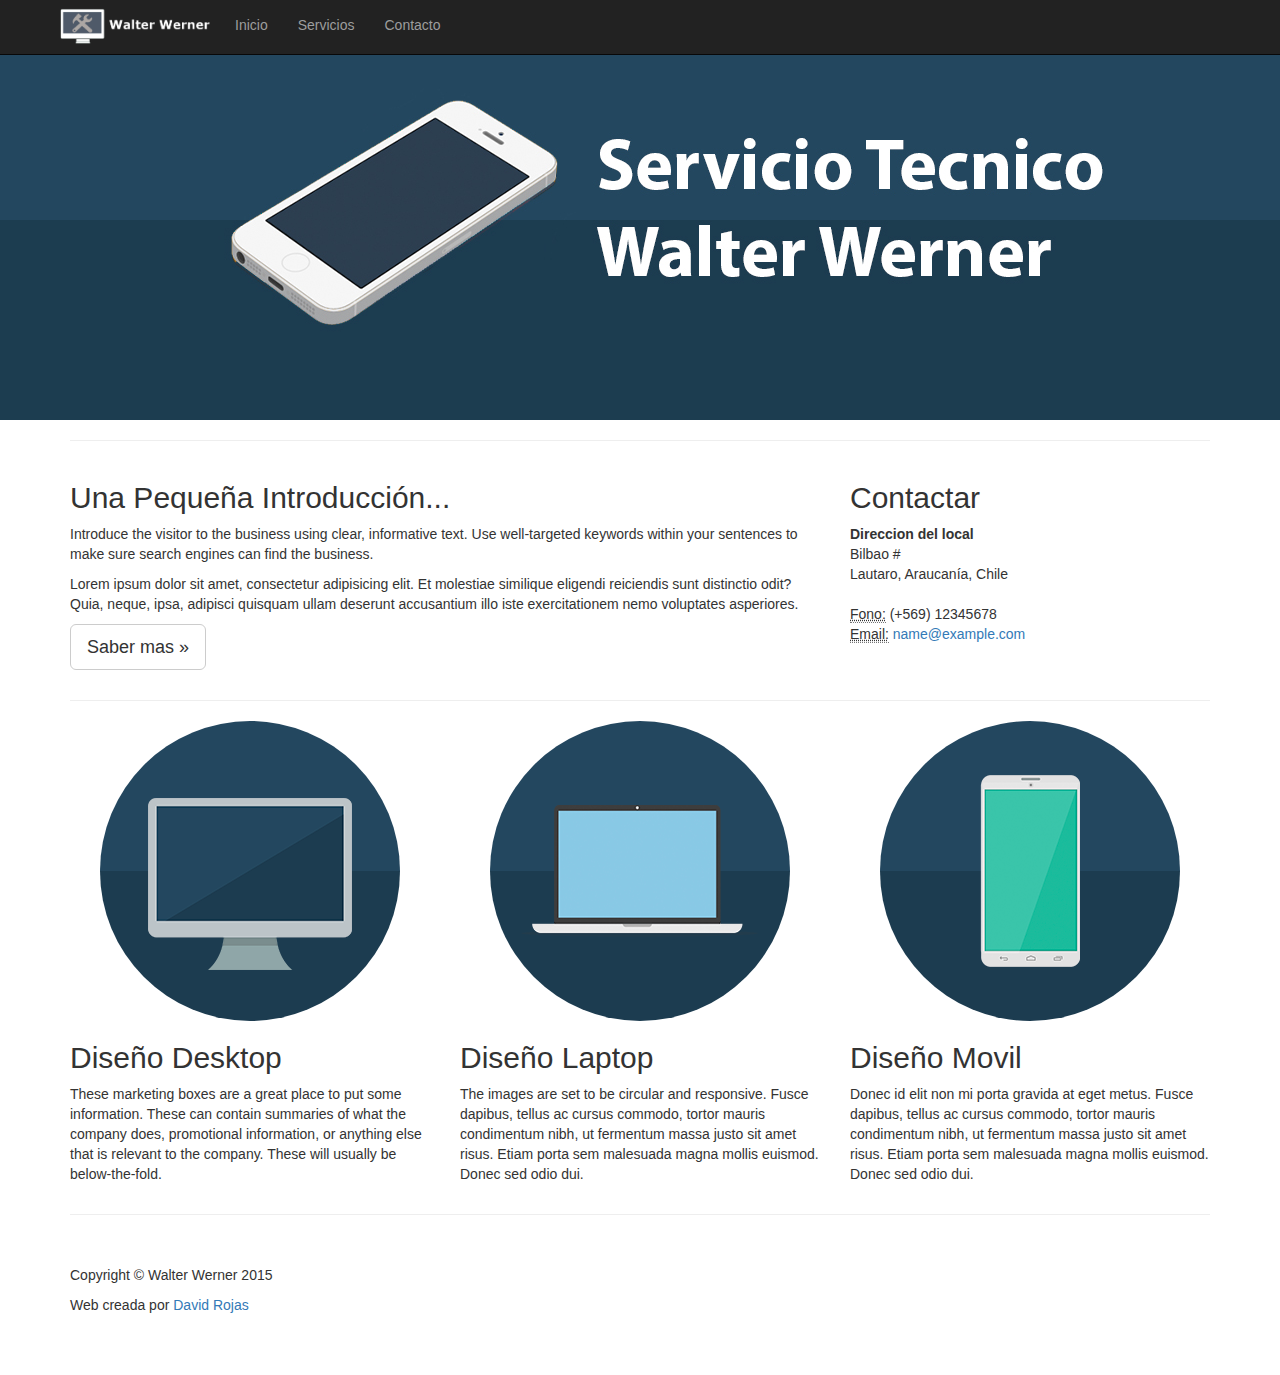
==== commit 9a1d07a5: "nuevo codigo" ====
--- a/index.html
+++ b/index.html
@@ -1,414 +1,156 @@
-<!DOCTYPE html>
-<html lang="en">
-<head>
-    <meta charset="utf-8">
-    <meta name="viewport" content="width=device-width, initial-scale=1.0">
-    <meta name="description" content="">
-    <meta name="author" content="">
-    <title>Home | Flat Theme</title>
-    <link href="css/bootstrap.min.css" rel="stylesheet">
-    <link href="css/font-awesome.min.css" rel="stylesheet">
-    <link href="css/prettyPhoto.css" rel="stylesheet">
-    <link href="css/animate.css" rel="stylesheet">
-    <link href="css/main.css" rel="stylesheet">
-    <!--[if lt IE 9]>
-    <script src="js/html5shiv.js"></script>
-    <script src="js/respond.min.js"></script>
-    <![endif]-->       
-    <link rel="shortcut icon" href="images/ico/favicon.ico">
-    <link rel="apple-touch-icon-precomposed" sizes="144x144" href="images/ico/apple-touch-icon-144-precomposed.png">
-    <link rel="apple-touch-icon-precomposed" sizes="114x114" href="images/ico/apple-touch-icon-114-precomposed.png">
-    <link rel="apple-touch-icon-precomposed" sizes="72x72" href="images/ico/apple-touch-icon-72-precomposed.png">
-    <link rel="apple-touch-icon-precomposed" href="images/ico/apple-touch-icon-57-precomposed.png">
-</head><!--/head-->
-<body>
-    <header class="navbar navbar-inverse navbar-fixed-top wet-asphalt menu" role="banner">
-        <div class="container">
-            <div class="navbar-header">
-                <button type="button" class="navbar-toggle" data-toggle="collapse" data-target=".navbar-collapse">
-                    <span class="sr-only">Toggle navigation</span>
-                    <span class="icon-bar"></span>
-                    <span class="icon-bar"></span>
-                    <span class="icon-bar"></span>
-                </button>
-                <a class="navbar-brand logo" href="index.html"><img src="images/logo.png" alt="logo"></a>
-            </div>
-            <div class="collapse navbar-collapse">
-                <ul class="nav navbar-nav navbar-right">
-                    <li class="active"><a href="index.html">Home</a></li>
-                    <li><a href="about-us.html">About Us</a></li>
-                    <li><a href="services.html">Services</a></li>
-                    <li><a href="portfolio.html">Portfolio</a></li>
-                    <li class="dropdown">
-                        <a href="#" class="dropdown-toggle" data-toggle="dropdown">Pages <i class="icon-angle-down"></i></a>
-                        <ul class="dropdown-menu">
-                            <li><a href="career.html">Career</a></li>
-                            <li><a href="blog-item.html">Blog Single</a></li>
-                            <li><a href="pricing.html">Pricing</a></li>
-                            <li><a href="404.html">404</a></li>
-                            <li><a href="registration.html">Registration</a></li>
-                            <li class="divider"></li>
-                            <li><a href="privacy.html">Privacy Policy</a></li>
-                            <li><a href="terms.html">Terms of Use</a></li>
-                        </ul>
-                    </li>
-                    <li><a href="blog.html">Blog</a></li> 
-                    <li><a href="contact-us.html">Contact</a></li>
-                </ul>
-            </div>
-        </div>
-    </header><!--/header-->
-    <section id="main-slider" class="no-margin">
-        <div class="carousel slide wet-asphalt">
-            <ol class="carousel-indicators">
-                <li data-target="#main-slider" data-slide-to="0" class="active"></li>
-                <li data-target="#main-slider" data-slide-to="1"></li>
-                <li data-target="#main-slider" data-slide-to="2"></li>
-            </ol>
-            <div class="carousel-inner">
-                <div class="item active" style="background-image: url(images/slider/bg1.jpg)">
-                    <div class="container">
-                        <div class="row">
-                            <div class="col-sm-12">
-                                <div class="carousel-content centered">
-                                    <h2 class="animation animated-item-1">Powerful and Responsive Web Design</h2>
-                                    <p class="animation animated-item-2">Pellentesque habitant morbi tristique senectus et netus et malesuada fames ac turpis egestas.</p>
-                                </div>
-                            </div>
-                        </div>
-                    </div>
-                </div><!--/.item-->
-                <div class="item" style="background-image: url(images/slider/bg2.jpg)">
-                    <div class="container">
-                        <div class="row">
-                            <div class="col-sm-12">
-                                <div class="carousel-content center centered">
-                                    <h2 class="boxed animation animated-item-1">Clean, Crisp, Powerful and Responsive Web Design</h2>
-                                    <p class="boxed animation animated-item-2">Pellentesque habitant morbi tristique senectus et netus et malesuada fames ac turpis egestas.</p>
-                                    <br>
-                                    <a class="btn btn-md animation animated-item-3" href="#">Learn More</a>
-                                </div>
-                            </div>
-                        </div>
-                    </div>
-                </div><!--/.item-->
-                <div class="item" style="background-image: url(images/slider/bg3.jpg)">
-                    <div class="container">
-                        <div class="row">
-                            <div class="col-sm-6">
-                                <div class="carousel-content centered">
-                                    <h2 class="animation animated-item-1">Powerful and Responsive Web Design Theme</h2>
-                                    <p class="animation animated-item-2">Pellentesque habitant morbi tristique senectus et netus et malesuada fames</p>
-                                    <a class="btn btn-md animation animated-item-3" href="#">Learn More</a>
-                                </div>
-                            </div>
-                            <div class="col-sm-6 hidden-xs animation animated-item-4">
-                                <div class="centered">
-                                    <div class="embed-container">
-                                        <iframe src="//player.vimeo.com/video/69421653?title=0&amp;byline=0&amp;portrait=0&amp;color=a22c2f" frameborder="0" webkitallowfullscreen mozallowfullscreen allowfullscreen></iframe>
-                                    </div>
-                                </div>
-                            </div>
-                        </div>
-                    </div>
-                </div><!--/.item-->
-            </div><!--/.carousel-inner-->
-        </div><!--/.carousel-->
-        <a class="prev hidden-xs" href="#main-slider" data-slide="prev">
-            <i class="icon-angle-left"></i>
-        </a>
-        <a class="next hidden-xs" href="#main-slider" data-slide="next">
-            <i class="icon-angle-right"></i>
-        </a>
-    </section><!--/#main-slider-->
-
-    <section id="services" class="emerald">
-        <div class="container">
-            <div class="row">
-                <div class="col-md-4 col-sm-6">
-                    <div class="media">
-                        <div class="pull-left">
-                            <i class="icon-twitter icon-md"></i>
-                        </div>
-                        <div class="media-body">
-                            <h3 class="media-heading">Twitter Marketing</h3>
-                            <p>Pellentesque habitant morbi tristique senectus et netus et malesuada fames ac turpis egestas. Vestibulum tortor quam, feugiat vitae.</p>
-                        </div>
-                    </div>
-                </div><!--/.col-md-4-->
-                <div class="col-md-4 col-sm-6">
-                    <div class="media">
-                        <div class="pull-left">
-                            <i class="icon-facebook icon-md"></i>
-                        </div>
-                        <div class="media-body">
-                            <h3 class="media-heading">Facebook Marketing</h3>
-                            <p>Pellentesque habitant morbi tristique senectus et netus et malesuada fames ac turpis egestas. Vestibulum tortor quam, feugiat vitae.</p>
-                        </div>
-                    </div>
-                </div><!--/.col-md-4-->
-                <div class="col-md-4 col-sm-6">
-                    <div class="media">
-                        <div class="pull-left">
-                            <i class="icon-google-plus icon-md"></i>
-                        </div>
-                        <div class="media-body">
-                            <h3 class="media-heading">Google Plus Marketing</h3>
-                            <p>Pellentesque habitant morbi tristique senectus et netus et malesuada fames ac turpis egestas. Vestibulum tortor quam, feugiat vitae.</p>
-                        </div>
-                    </div>
-                </div><!--/.col-md-4-->
-            </div>
-        </div>
-    </section><!--/#services-->
-
-    <section id="recent-works">
-        <div class="container">
-            <div class="row">
-                <div class="col-md-3">
-                    <h3>Our Latest Project</h3>
-                    <p>Pellentesque habitant morbi tristique senectus et netus et malesuada fames ac turpis egestas.</p>
-                    <div class="btn-group">
-                        <a class="btn btn-danger" href="#scroller" data-slide="prev"><i class="icon-angle-left"></i></a>
-                        <a class="btn btn-danger" href="#scroller" data-slide="next"><i class="icon-angle-right"></i></a>
-                    </div>
-                    <p class="gap"></p>
-                </div>
-                <div class="col-md-9">
-                    <div id="scroller" class="carousel slide">
-                        <div class="carousel-inner">
-                            <div class="item active">
-                                <div class="row">
-                                    <div class="col-xs-4">
-                                        <div class="portfolio-item">
-                                            <div class="item-inner">
-                                                <img class="img-responsive" src="images/portfolio/recent/item1.png" alt="">
-                                                <h5>
-                                                    Nova - Corporate site template
-                                                </h5>
-                                                <div class="overlay">
-                                                    <a class="preview btn btn-danger" title="Malesuada fames ac turpis egestas" href="images/portfolio/full/item1.jpg" rel="prettyPhoto"><i class="icon-eye-open"></i></a>
-                                                </div>
-                                            </div>
-                                        </div>
-                                    </div>                            
-                                    <div class="col-xs-4">
-                                        <div class="portfolio-item">
-                                            <div class="item-inner">
-                                                <img class="img-responsive" src="images/portfolio/recent/item3.png" alt="">
-                                                <h5>
-                                                    Fornax - Apps site template
-                                                </h5>
-                                                <div class="overlay">
-                                                    <a class="preview btn btn-danger" title="Malesuada fames ac turpis egestas" href="images/portfolio/full/item1.jpg" rel="prettyPhoto"><i class="icon-eye-open"></i></a>
-                                                </div>
-                                            </div>
-                                        </div>
-                                    </div>                            
-                                    <div class="col-xs-4">
-                                        <div class="portfolio-item">
-                                            <div class="item-inner">
-                                                <img class="img-responsive" src="images/portfolio/recent/item2.png" alt="">
-                                                <h5>
-                                                    Flat Theme - Business Theme
-                                                </h5>
-                                                <div class="overlay">
-                                                    <a class="preview btn btn-danger" title="Malesuada fames ac turpis egestas" href="images/portfolio/full/item1.jpg" rel="prettyPhoto"><i class="icon-eye-open"></i></a>
-                                                </div>
-                                            </div>
-                                        </div>
-                                    </div>
-                                </div><!--/.row-->
-                            </div><!--/.item-->
-                            <div class="item">
-                                <div class="row">
-                                    <div class="col-xs-4">
-                                        <div class="portfolio-item">
-                                            <div class="item-inner">
-                                                <img class="img-responsive" src="images/portfolio/recent/item2.png" alt="">
-                                                <h5>
-                                                    Flat Theme - Business Theme
-                                                </h5>
-                                                <div class="overlay">
-                                                    <a class="preview btn btn-danger" title="Malesuada fames ac turpis egestas" href="images/portfolio/full/item1.jpg" rel="prettyPhoto"><i class="icon-eye-open"></i></a>
-                                                </div>
-                                            </div>
-                                        </div>
-                                    </div>
-                                    <div class="col-xs-4">
-                                        <div class="portfolio-item">
-                                            <div class="item-inner">
-                                                <img class="img-responsive" src="images/portfolio/recent/item1.png" alt="">
-                                                <h5>
-                                                    Nova - Corporate site template
-                                                </h5>
-                                                <div class="overlay">
-                                                    <a class="preview btn btn-danger" title="Malesuada fames ac turpis egestas" href="images/portfolio/full/item1.jpg" rel="prettyPhoto"><i class="icon-eye-open"></i></a>
-                                                </div>
-                                            </div>
-                                        </div>
-                                    </div>                            
-                                    <div class="col-xs-4">
-                                        <div class="portfolio-item">
-                                            <div class="item-inner">
-                                                <img class="img-responsive" src="images/portfolio/recent/item3.png" alt="">
-                                                <h5>
-                                                    Fornax - Apps site template
-                                                </h5>
-                                                <div class="overlay">
-                                                    <a class="preview btn btn-danger" title="Malesuada fames ac turpis egestas" href="images/portfolio/full/item1.jpg" rel="prettyPhoto"><i class="icon-eye-open"></i></a>
-                                                </div>
-                                            </div>
-                                        </div>
-                                    </div>
-                                </div>
-                            </div><!--/.item-->
-                        </div>
-                    </div>
-                </div>
-            </div><!--/.row-->
-        </div>
-    </section><!--/#recent-works-->
-
-    <section id="testimonial" class="alizarin">
-        <div class="container">
-            <div class="row">
-                <div class="col-lg-12">
-                    <div class="center">
-                        <h2>What our clients say</h2>
-                        <p>Pellentesque habitant morbi tristique senectus et netus et malesuada fames ac turpis egestas.</p>
-                    </div>
-                    <div class="gap"></div>
-                    <div class="row">
-                        <div class="col-md-6">
-                            <blockquote>
-                                <p>Lorem ipsum dolor sit amet, consectetur adipiscing elit. Integer posuere erat a ante.</p>
-                                <small>Someone famous in <cite title="Source Title">Source Title</cite></small>
-                            </blockquote>
-                            <blockquote>
-                                <p>Lorem ipsum dolor sit amet, consectetur adipiscing elit. Integer posuere erat a ante.</p>
-                                <small>Someone famous in <cite title="Source Title">Source Title</cite></small>
-                            </blockquote>
-                        </div>
-                        <div class="col-md-6">
-                            <blockquote>
-                                <p>Lorem ipsum dolor sit amet, consectetur adipiscing elit. Integer posuere erat a ante.</p>
-                                <small>Someone famous in <cite title="Source Title">Source Title</cite></small>
-                            </blockquote>
-                            <blockquote>
-                                <p>Lorem ipsum dolor sit amet, consectetur adipiscing elit. Integer posuere erat a ante.</p>
-                                <small>Someone famous in <cite title="Source Title">Source Title</cite></small>
-                            </blockquote>
-                        </div>
-                    </div>
-                </div>
-            </div>
-        </div>
-    </section><!--/#testimonial-->
-
-    <section id="bottom" class="wet-asphalt">
-        <div class="container">
-            <div class="row">
-                <div class="col-md-3 col-sm-6">
-                    <h4>About Us</h4>
-                    <p>Pellentesque habitant morbi tristique senectus et netus et malesuada fames ac turpis egestas. Vestibulum tortor quam, feugiat vitae, ultricies eget, tempor sit amet, ante.</p>
-                    <p>Pellentesque habitant morbi tristique senectus.</p>
-                </div><!--/.col-md-3-->
-
-                <div class="col-md-3 col-sm-6">
-                    <h4>Company</h4>
-                    <div>
-                        <ul class="arrow">
-                            <li><a href="#">Company Overview</a></li>
-                            <li><a href="#">Meet The Team</a></li>
-                            <li><a href="#">Our Awesome Partners</a></li>
-                            <li><a href="#">Our Services</a></li>
-                            <li><a href="#">Frequently Asked Questions</a></li>
-                            <li><a href="#">Conatct Us</a></li>
-                            <li><a href="#">Privacy Policy</a></li>
-                            <li><a href="#">Terms of Use</a></li>
-                            <li><a href="#">Copyright</a></li>
-                        </ul>
-                    </div>
-                </div><!--/.col-md-3-->
-
-                <div class="col-md-3 col-sm-6">
-                    <h4>Latest Blog</h4>
-                    <div>
-                        <div class="media">
-                            <div class="pull-left">
-                                <img src="images/blog/thumb1.jpg" alt="">
-                            </div>
-                            <div class="media-body">
-                                <span class="media-heading"><a href="#">Pellentesque habitant morbi tristique senectus</a></span>
-                                <small class="muted">Posted 17 Aug 2013</small>
-                            </div>
-                        </div>
-                        <div class="media">
-                            <div class="pull-left">
-                                <img src="images/blog/thumb2.jpg" alt="">
-                            </div>
-                            <div class="media-body">
-                                <span class="media-heading"><a href="#">Pellentesque habitant morbi tristique senectus</a></span>
-                                <small class="muted">Posted 13 Sep 2013</small>
-                            </div>
-                        </div>
-                        <div class="media">
-                            <div class="pull-left">
-                                <img src="images/blog/thumb3.jpg" alt="">
-                            </div>
-                            <div class="media-body">
-                                <span class="media-heading"><a href="#">Pellentesque habitant morbi tristique senectus</a></span>
-                                <small class="muted">Posted 11 Jul 2013</small>
-                            </div>
-                        </div>
-                    </div>  
-                </div><!--/.col-md-3-->
-
-                <div class="col-md-3 col-sm-6">
-                    <h4>Address</h4>
-                    <address>
-                        <strong>Twitter, Inc.</strong><br>
-                        795 Folsom Ave, Suite 600<br>
-                        San Francisco, CA 94107<br>
-                        <abbr title="Phone">P:</abbr> (123) 456-7890
-                    </address>
-                    <h4>Newsletter</h4>
-                    <form role="form">
-                        <div class="input-group">
-                            <input type="text" class="form-control" autocomplete="off" placeholder="Enter your email">
-                            <span class="input-group-btn">
-                                <button class="btn btn-danger" type="button">Go!</button>
-                            </span>
-                        </div>
-                    </form>
-                </div> <!--/.col-md-3-->
-            </div>
-        </div>
-    </section><!--/#bottom-->
-
-    <footer id="footer" class="midnight-blue">
-        <div class="container">
-            <div class="row">
-                <div class="col-sm-6">
-                    &copy; 2013 <a target="_blank" href="http://shapebootstrap.net/" title="Free Twitter Bootstrap WordPress Themes and HTML templates">ShapeBootstrap</a>. All Rights Reserved.
-                </div>
-                <div class="col-sm-6">
-                    <ul class="pull-right">
-                        <li><a href="#">Home</a></li>
-                        <li><a href="#">About Us</a></li>
-                        <li><a href="#">Faq</a></li>
-                        <li><a href="#">Contact Us</a></li>
-                        <li><a id="gototop" class="gototop" href="#"><i class="icon-chevron-up"></i></a></li><!--#gototop-->
-                    </ul>
-                </div>
-            </div>
-        </div>
-    </footer><!--/#footer-->
-
-    <script src="js/jquery.js"></script>
-    <script src="js/bootstrap.min.js"></script>
-    <script src="js/jquery.prettyPhoto.js"></script>
-    <script src="js/main.js"></script>
-</body>
-</html>+<!DOCTYPE html>
+<html lang="es">
+<head>
+
+    <meta charset="utf-8">
+    <meta http-equiv="X-UA-Compatible" content="IE=edge">
+    <meta name="viewport" content="width=device-width, initial-scale=1">
+    <meta name="description" content="Sitio web para el servicio tecnico Walter Werner">
+    <meta name="author" content="">
+
+    <title>Walter Werner</title>
+
+    <!-- Bootstrap Core CSS -->
+    <link href="css/bootstrap.min.css" rel="stylesheet">
+
+    <!-- Custom CSS -->
+    <link href="css/business-frontpage.css" rel="stylesheet">
+
+    <!--Icon-->
+
+    <link href="img/logo2.png" type="image/x-icon" rel="shortcut icon">
+
+    <!-- HTML5 Shim and Respond.js IE8 support of HTML5 elements and media queries -->
+    <!-- WARNING: Respond.js doesn't work if you view the page via file:// -->
+    <!--[if lt IE 9]>
+        <script src="https://oss.maxcdn.com/libs/html5shiv/3.7.0/html5shiv.js"></script>
+        <script src="https://oss.maxcdn.com/libs/respond.js/1.4.2/respond.min.js"></script>
+    <![endif]-->
+
+</head>
+
+<body>
+
+    <!-- Navigation -->
+    <nav class="navbar navbar-inverse navbar-fixed-top" role="navigation">
+        <div class="container">
+            <!-- Brand and toggle get grouped for better mobile display -->
+            <div class="navbar-header">
+                <button type="button" class="navbar-toggle" data-toggle="collapse" data-target="#bs-example-navbar-collapse-1">
+                    <span class="sr-only">Menu</span>
+                    <span class="icon-bar"></span>
+                    <span class="icon-bar"></span>
+                    <span class="icon-bar"></span>
+                </button>
+                <a class="navbar-brand logo" href="index.html">
+                   <img src="img/logo-movil.png" alt="logo" class="logo" width="150">
+                </a>
+            </div>
+            <!-- Collect the nav links, forms, and other content for toggling -->
+            <div class="collapse navbar-collapse" id="bs-example-navbar-collapse-1">
+                <ul class="nav navbar-nav">
+                    <li>
+                        <a href="index.html">Inicio</a>
+                    </li>
+                    <li>
+                        <a href="servicios.html">Servicios</a>
+                    </li>
+                    <li>
+                        <a href="contacto.html">Contacto</a>
+                    </li>
+                </ul>
+            </div>
+            <!-- /.navbar-collapse -->
+        </div>
+        <!-- /.container -->
+    </nav>
+
+    <!-- Image Background Page Header -->
+
+    <header class="business-header">
+        <div class="container">
+            <div class="row">
+                <div class="col-lg-12">
+
+                </div>
+            </div>
+        </div>
+    </header>
+    <!-- Page Content -->
+    <div class="container">
+        <hr>
+
+        <div class="row">
+            <div class="col-sm-8">
+                <h2>Una Pequeña Introducción...</h2>
+                <p>Introduce the visitor to the business using clear, informative text. Use well-targeted keywords within your sentences to make sure search engines can find the business.</p>
+                <p>Lorem ipsum dolor sit amet, consectetur adipisicing elit. Et molestiae similique eligendi reiciendis sunt distinctio odit? Quia, neque, ipsa, adipisci quisquam ullam deserunt accusantium illo iste exercitationem nemo voluptates asperiores.</p>
+                <p>
+                    <a class="btn btn-default btn-lg" href="about.html">Saber mas &raquo;</a>
+                </p>
+            </div>
+            <div class="col-sm-4">
+                <h2>Contactar</h2>
+                <address>
+                    <strong>Direccion del local</strong>
+                    <br>Bilbao #
+                    <br>Lautaro, Araucanía, Chile
+                    <br>
+                </address>
+                <address>
+                    <abbr title="Phone">Fono:</abbr> (+569) 12345678
+                    <br>
+                    <abbr title="Email">Email:</abbr> <a href="mailto:#">name@example.com</a>
+                </address>
+            </div>
+        </div>
+        <!-- /.row -->
+
+        <hr>
+
+        <div class="row">
+            <div class="col-sm-4">
+                <img class="img-circle img-responsive img-center" src="img/desktop.png" alt="">
+                <!--http://placehold.it/300x300-->
+                <h2>Diseño Desktop</h2>
+                <p>These marketing boxes are a great place to put some information. These can contain summaries of what the company does, promotional information, or anything else that is relevant to the company. These will usually be below-the-fold.</p>
+            </div>
+            <div class="col-sm-4">
+                <img class="img-circle img-responsive img-center" src="img/laptop.png" alt="">
+                <h2>Diseño Laptop</h2>
+                <p>The images are set to be circular and responsive. Fusce dapibus, tellus ac cursus commodo, tortor mauris condimentum nibh, ut fermentum massa justo sit amet risus. Etiam porta sem malesuada magna mollis euismod. Donec sed odio dui.</p>
+            </div>
+            <div class="col-sm-4">
+                <img class="img-circle img-responsive img-center" src="img/movil.png" alt="">
+                <h2>Diseño Movil</h2>
+                <p>Donec id elit non mi porta gravida at eget metus. Fusce dapibus, tellus ac cursus commodo, tortor mauris condimentum nibh, ut fermentum massa justo sit amet risus. Etiam porta sem malesuada magna mollis euismod. Donec sed odio dui.</p>
+            </div>
+        </div>
+        <!-- /.row -->
+        
+        <hr>
+
+        <!-- Footer -->
+        <footer>
+            <div class="row">
+                <div class="col-lg-12">
+                    <p>Copyright &copy; Walter Werner 2015</p>
+                </div>
+                <div class="col-lg-12">
+                    <p>Web creada por <a href="#">David Rojas</a></p>
+                </div>
+            </div>
+            <!-- /.row -->
+        </footer>
+    </div>
+    <!-- /.container -->
+
+    <!-- jQuery -->
+    <script src="js/jquery.js"></script>
+
+    <!-- Bootstrap Core JavaScript -->
+    <script src="js/bootstrap.min.js"></script>
+
+</body>
+
+</html>
--- a/css/business-frontpage.css
+++ b/css/business-frontpage.css
@@ -0,0 +1,102 @@
+/*!
+ * Start Bootstrap - Business Frontpage HTML Template (http://startbootstrap.com)
+ * Code licensed under the Apache License v2.0.
+ * For details, see http://www.apache.org/licenses/LICENSE-2.0.
+ */
+
+body {
+    padding-top: 20px; /* Required padding for .navbar-fixed-top. Remove if using .navbar-static-top. Change if height of navigation changes. */
+}
+
+/* Header Image Background - Change the URL below to your image path (example: ../images/background.jpg) */
+
+.business-header {
+    width: 100%;
+    height: 400px;
+    background: url('../img/walter.jpg') center center no-repeat scroll;
+    /*http://placehold.it/1920x400*/
+    -webkit-background-size: cover;
+    -moz-background-size: cover;
+    background-size: cover;
+    -o-background-size: cover;
+}
+
+/* Customize the text color and shadow color and to optimize text legibility. */
+.tagline {
+    font-size: 50px;
+    text-shadow: 0 0 10px #000;
+    color: #fff;
+}
+.titulo{
+    font-size: 18px;
+    margin: 1px 0;
+    padding: 0;
+}
+.img-center {
+    margin: 0 auto;
+}
+
+footer {
+    margin: 50px 0;
+}
+.logo{
+    color: white;
+    margin: 4px 5px 0 5px;
+    padding: 0;
+}
+.proyect{
+    color: #337ab7;
+}
+.maps{
+    margin-top: 50px;
+    width: 600px ; 
+    height: 450px;
+}
+.home{
+    top: 0;
+    left: 0;
+    right: 0;
+    text-align: center;
+}
+@media screen and (max-width: 950px){
+    .business-header {
+    width: 100%;
+    height: 400px;
+    background: url('../img/walter-responsive-netbook.jpg') center center no-repeat scroll;
+    /*http://placehold.it/1920x400*/
+    -webkit-background-size: cover;
+    -moz-background-size: cover;
+    background-size: cover;
+    -o-background-size: cover;
+}
+}
+@media screen and (max-width: 648px){
+    .maps{
+        width: 100%;
+        height: 400px;
+    }
+}
+@media screen and (max-width: 600px){
+    .business-header {
+    width: 100%;
+    height: 400px;
+    background: url('../img/walter-responsive-tablet.jpg') center center no-repeat scroll;
+    /*http://placehold.it/1920x400*/
+    -webkit-background-size: cover;
+    -moz-background-size: cover;
+    background-size: cover;
+    -o-background-size: cover;
+}
+}
+@media screen and (max-width: 460px){
+    .business-header {
+    width: 100%;
+    height: 400px;
+    background: url('../img/walter-responsive-movil.jpg') center center no-repeat scroll;
+    /*http://placehold.it/1920x400*/
+    -webkit-background-size: cover;
+    -moz-background-size: cover;
+    background-size: cover;
+    -o-background-size: cover;
+}
+}
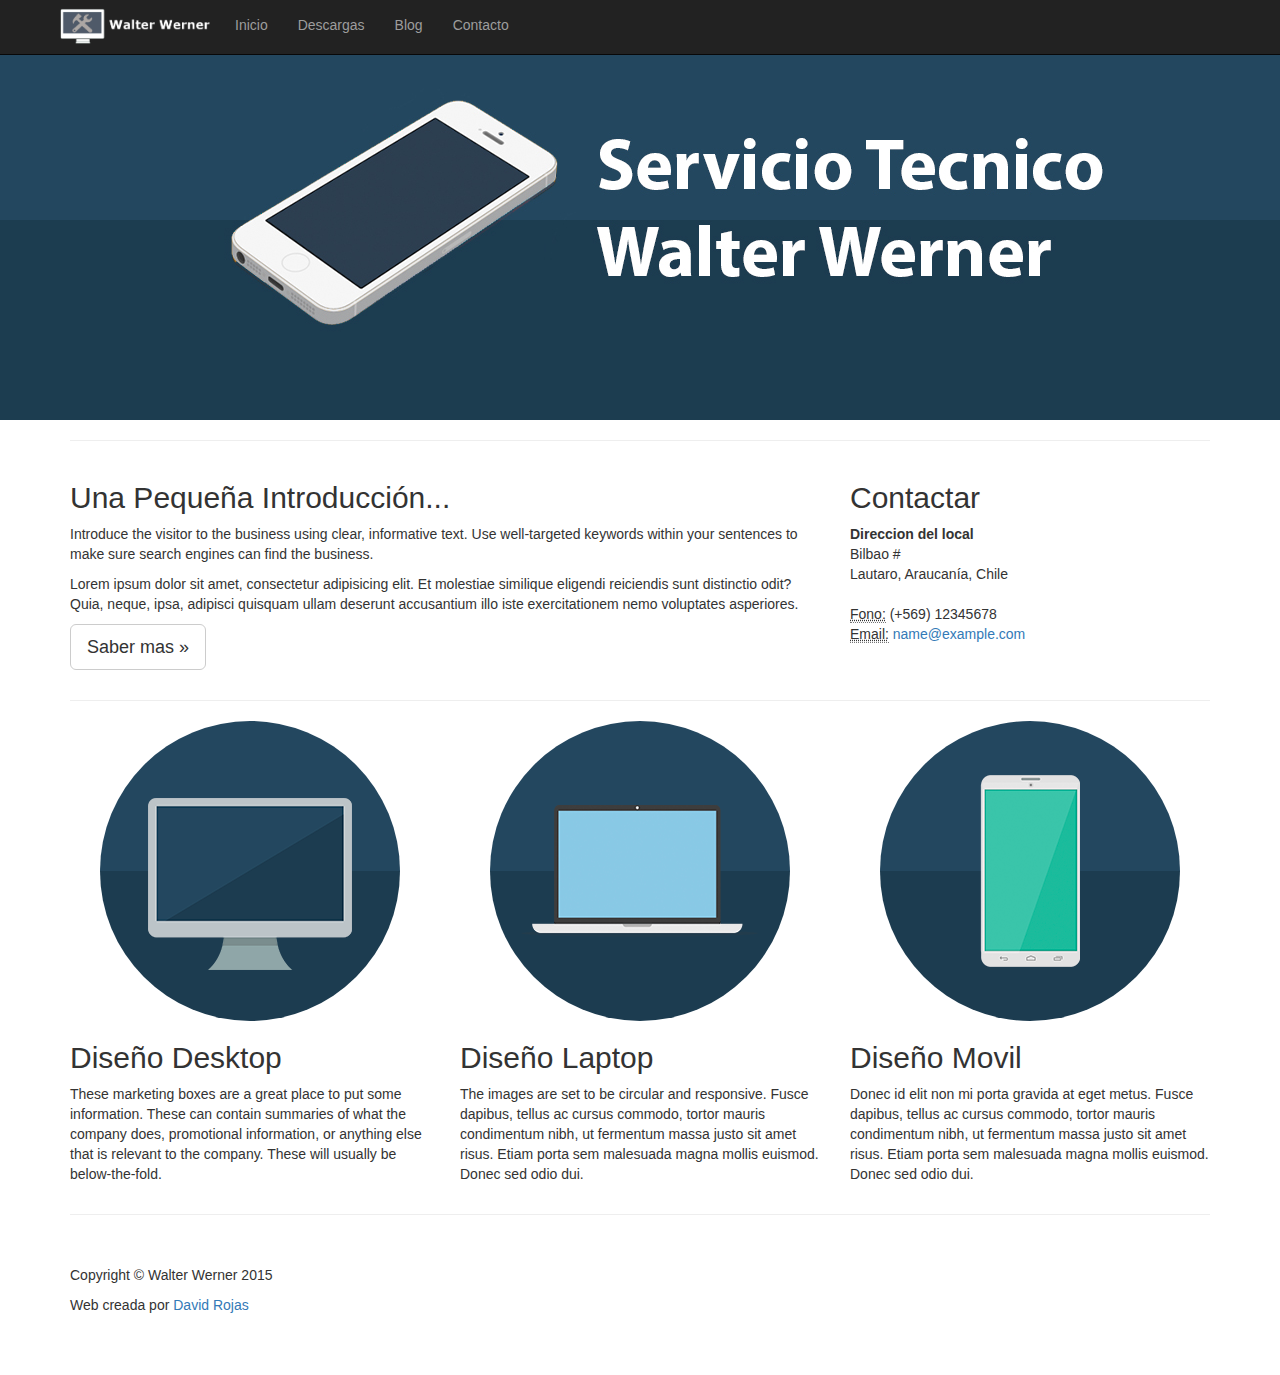
==== commit 9484875f: "nuevo nav" ====
--- a/index.html
+++ b/index.html
@@ -53,9 +53,12 @@
                         <a href="index.html">Inicio</a>
                     </li>
                     <li>
-                        <a href="servicios.html">Servicios</a>
+                        <a href="servicios.html">Descargas</a>
                     </li>
                     <li>
+                        <a href="contacto.html">Blog</a>
+                    </li>
+                     <li>
                         <a href="contacto.html">Contacto</a>
                     </li>
                 </ul>
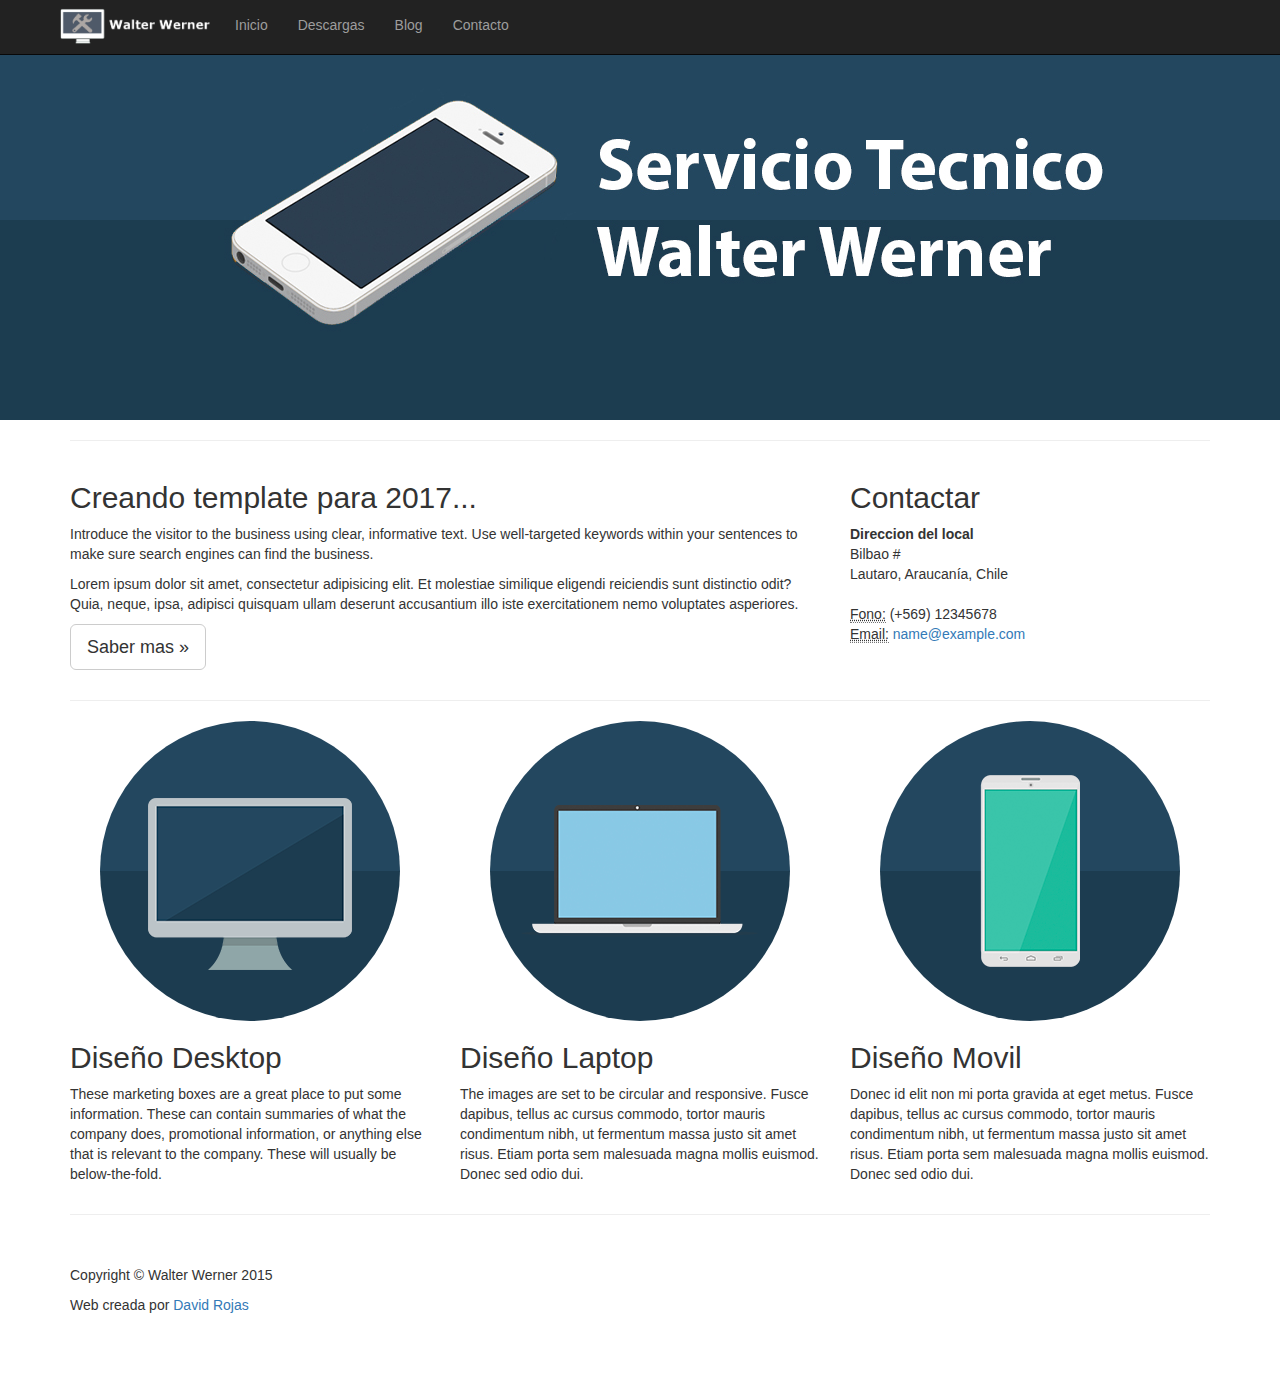
==== commit 56ec3c70: "creando mejoras" ====
--- a/index.html
+++ b/index.html
@@ -85,7 +85,7 @@
 
         <div class="row">
             <div class="col-sm-8">
-                <h2>Una Pequeña Introducción...</h2>
+                <h2>Creando template para 2017...</h2>
                 <p>Introduce the visitor to the business using clear, informative text. Use well-targeted keywords within your sentences to make sure search engines can find the business.</p>
                 <p>Lorem ipsum dolor sit amet, consectetur adipisicing elit. Et molestiae similique eligendi reiciendis sunt distinctio odit? Quia, neque, ipsa, adipisci quisquam ullam deserunt accusantium illo iste exercitationem nemo voluptates asperiores.</p>
                 <p>
